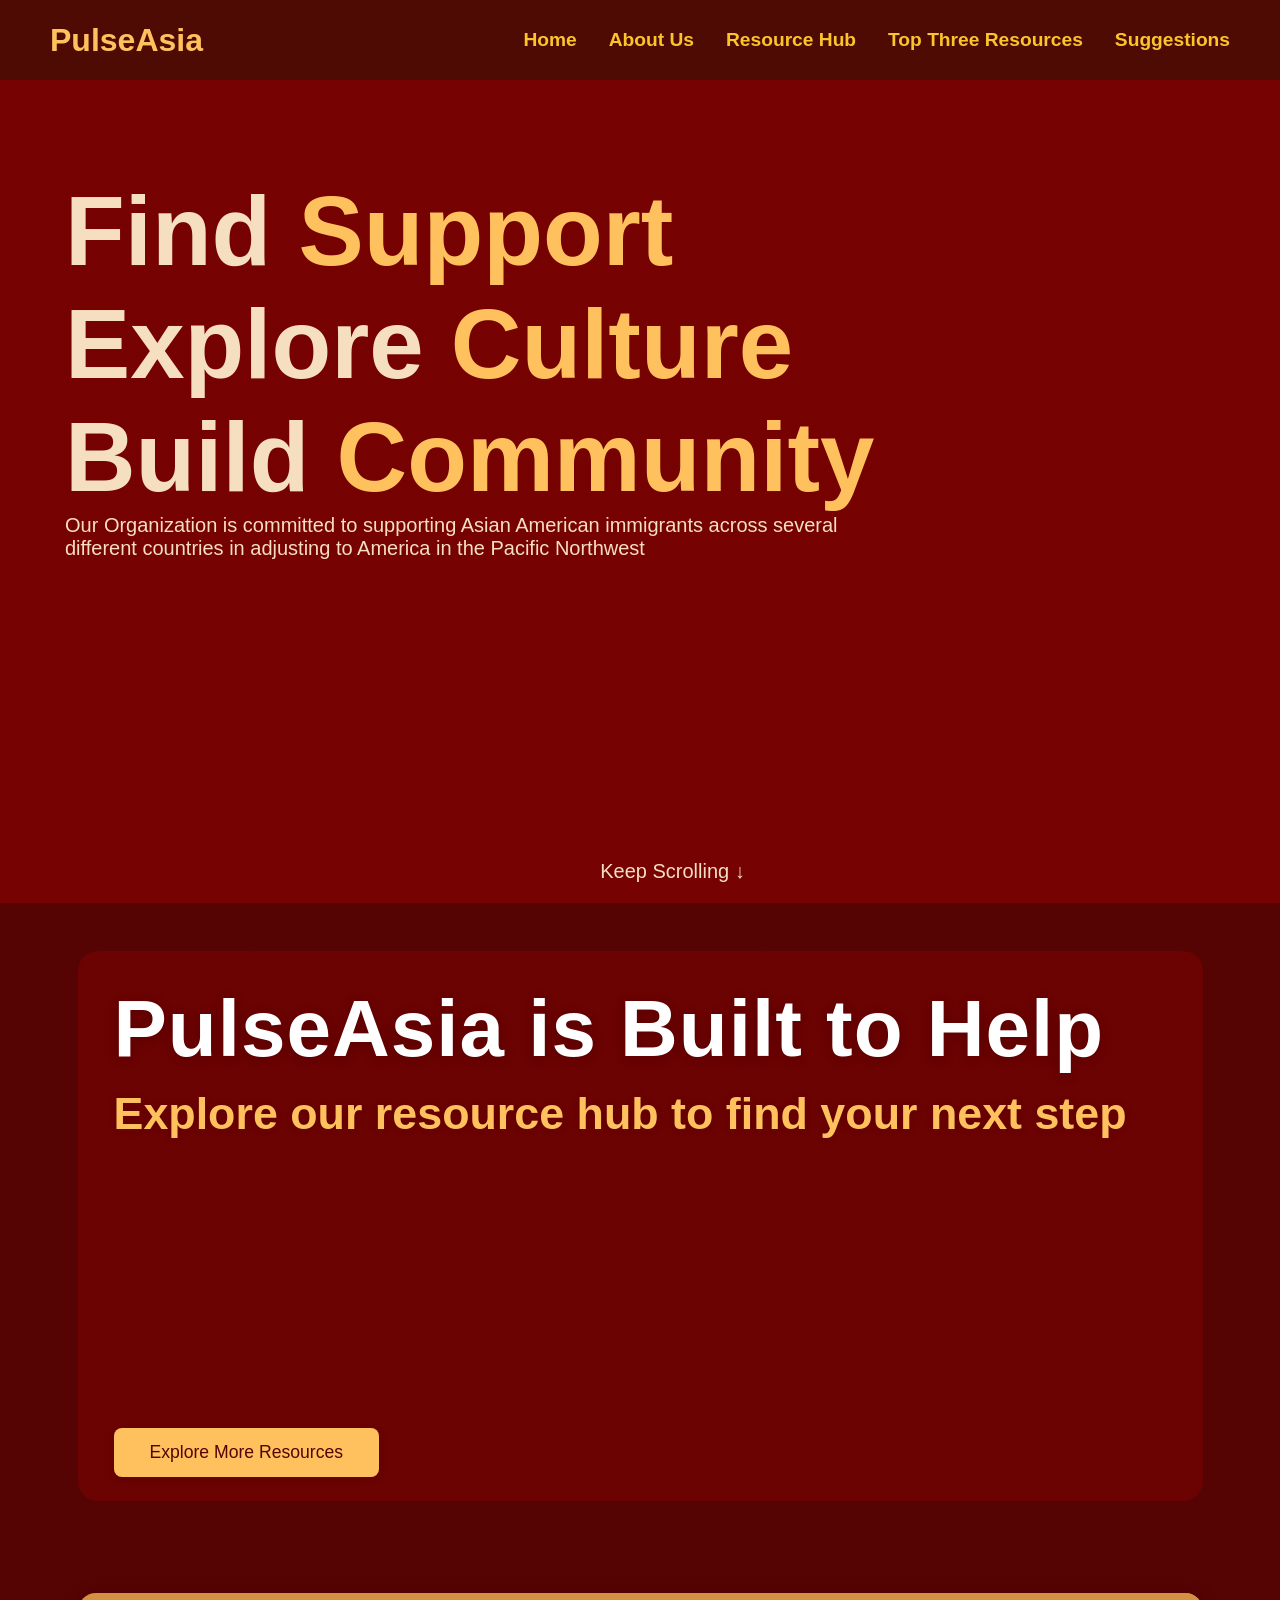
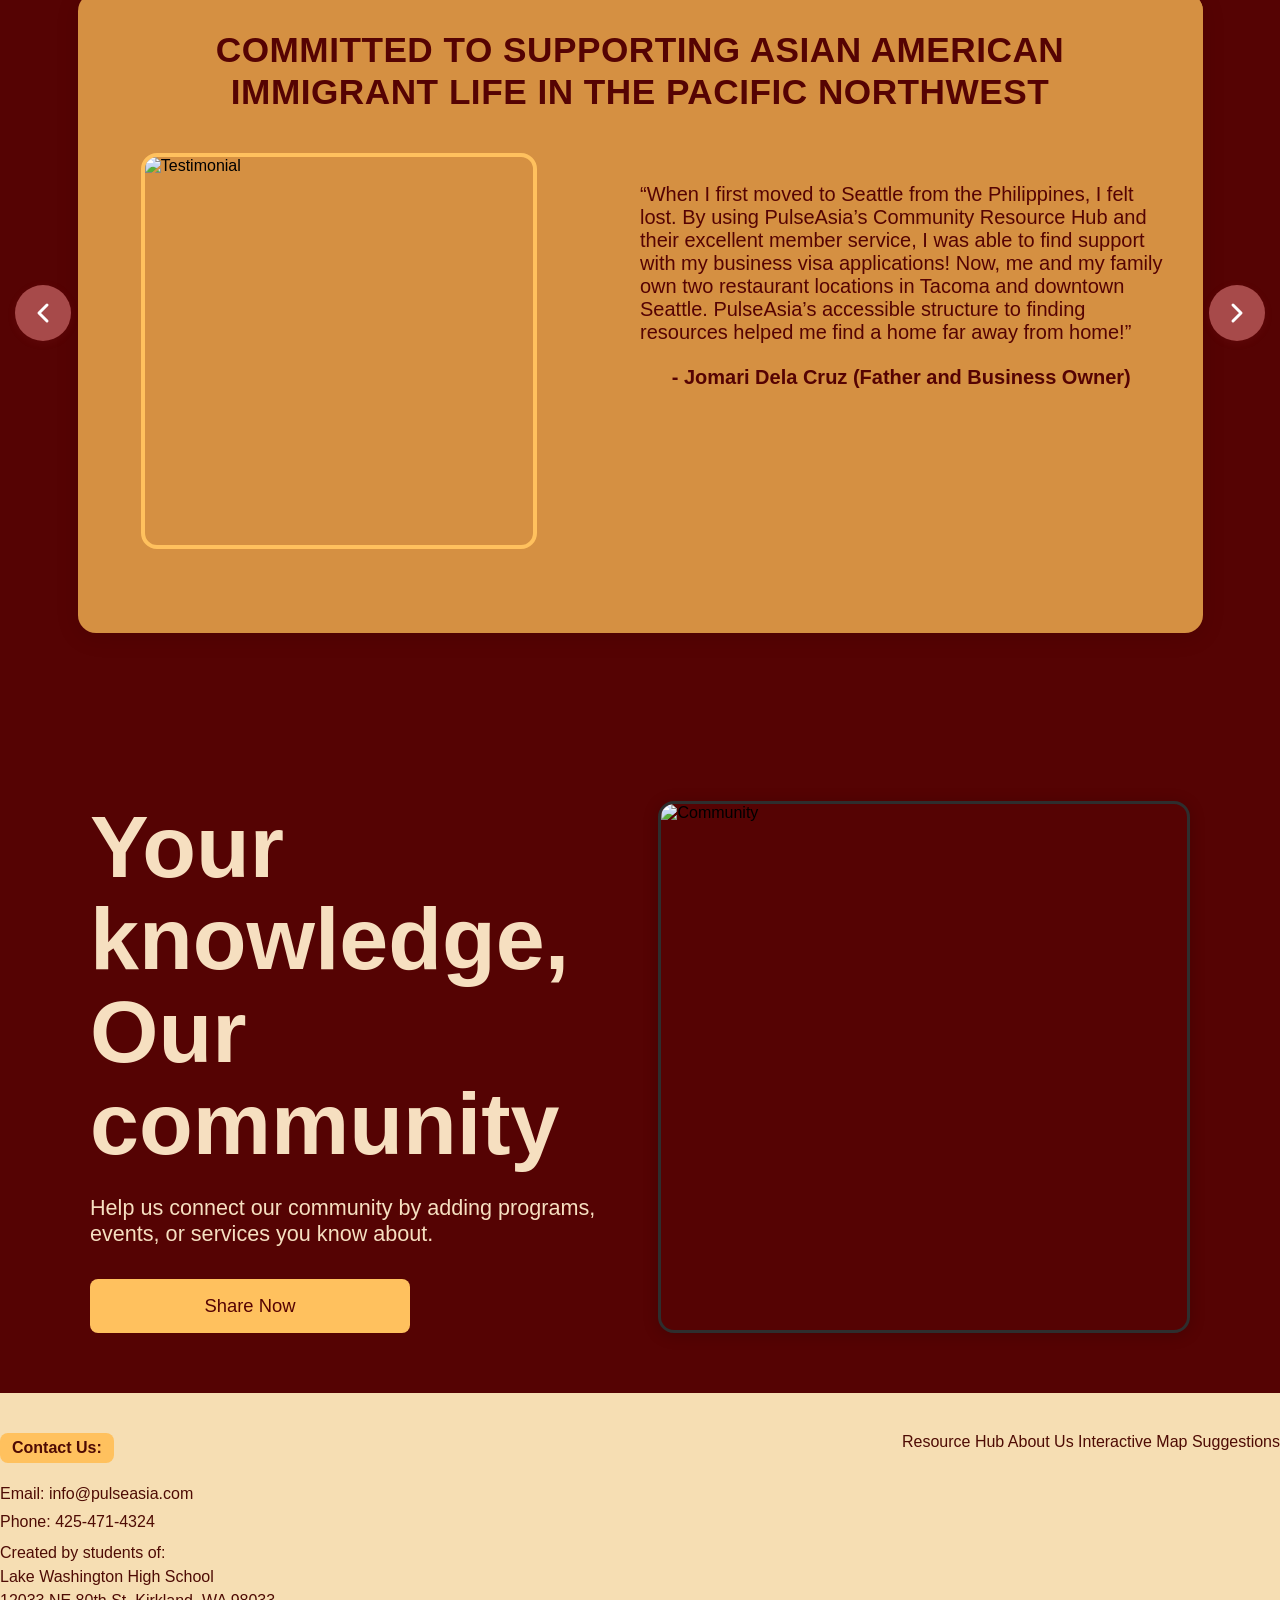
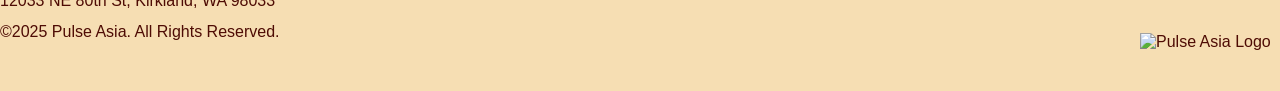
==== index.html @ 1852dbfe "CLeanup and commit" ====
<!DOCTYPE html>
<html lang="en">
<head>
    <meta charset="UTF-8">
    <meta name="viewport" content="width=device-width, initial-scale=1.0">
    <!--name of the website-->
    <title>Document</title>
    <!--import css file-->
    <link rel="stylesheet" href="akimsStuff/akimshomepage.css">
</head>
<body>
    <!--import javascript file-->
    <script src="website.js"></script>

    <nav class="navbar">
        <div class="navbar__container">
            <a href="/" id="navbar__logo">PulseAsia</a>
            <ul class="navbar__menu">
                <li class="navbar__item">
                    <a href="index.html" class="navbar__links">Home</a>
                </li>
                <li class="navbar__item">
                    <a href="aboutus/aboutus.html" class="navbar__links">About Us</a>
                </li>
                <li class="navbar__item">
                    <a href="resourcesPage/resources.html" class="navbar__links">Resource Hub</a>
                </li>

                <li class="navbar__item">
                    <a href="topthreeresources/topthreeresources.html" class="navbar__links">Top Three Resources</a>
                </li>
                <li class="navbar__item">
                    <a href="suggestions/suggestions.html" class="navbar__links">Suggestions</a>
                </li>
            </ul>
        </div>
        
    </nav>

    <nav class="main">
        <div class="main__heroContent">
            <div class="main__heroWords">
                <h1>Find <spar style="color: #FFC15E;">Support</spar>
                    <br>Explore <spar style="color: #FFC15E;">Culture</spar>
                    <br>Build <spar style="color: #FFC15E;">Community</spar></h1>
                <p>Our Organization is committed to supporting Asian American immigrants across several 
                    <br>different countries in adjusting to America in the Pacific Northwest</p>
                <!-- <button class="main__btn"><a href="/">Learn more</a></button> -->
                <p class="scrollArrow">Keep Scrolling ↓</p>
            </div>
        </div>
    </nav>

    <!-- Hero Banner Section -->
    <section class="hero-banner">
      <div class="hero-banner-bg">
        <div class="hero-banner-content">
          <h1 class="hero-banner-title">PulseAsia is Built to Help</h1>
          <p class="hero-banner-subtitle">Explore our resource hub to find your next step</p>
          <button class="hero-banner-btn">Explore More Resources</button>
        </div>
      </div>
    </section>

    <!-- Testimonial Section -->
    <section class="testimonial-section">
    <div class="testimonial-arrow-circle left">
        <svg width="32" height="32" viewBox="0 0 32 32">
            <polyline points="20,8 12,16 20,24" fill="none" stroke="#fff" stroke-width="3" stroke-linecap="round" stroke-linejoin="round"/>
        </svg>
    </div>
    <div class="testimonial-card">
        <h3 class="testimonial-heading">
        COMMITTED TO SUPPORTING ASIAN AMERICAN IMMIGRANT LIFE IN THE PACIFIC NORTHWEST
        </h3>
        <div class="testimonial-image">
        <img src="akimsStuff/manstudying.jpg" alt="Testimonial" />
        </div>
        <div class="testimonial-content">
        <p>
            “When I first moved to Seattle from the Philippines, I felt lost. By using PulseAsia’s Community Resource Hub and their excellent member service,
             I was able to find support with my business visa applications! Now, me and my family own two restaurant locations in Tacoma and downtown Seattle.
              PulseAsia’s accessible structure to finding resources helped me find a home far away from home!”
        </p>
        <p class="testimonial-author">
            - Jomari Dela Cruz (Father and Business Owner)
        </p>
        </div>
    </div>
    <div class="testimonial-arrow-circle right">
        <svg width="32" height="32" viewBox="0 0 32 32">
            <polyline points="12,8 20,16 12,24" fill="none" stroke="#fff" stroke-width="3" stroke-linecap="round" stroke-linejoin="round"/>
        </svg>
    </div>
    </section>

    <!-- Community Section -->
    <section class="community-section">
      <div class="community-container">
        <div class="community-text">
          <h2>Your<br>knowledge,<br>Our<br>community</h2>
          <p>
            Help us connect our community by adding programs,<br>
            events, or services you know about.
          </p>
          <button class="community-btn">Share Now</button>
        </div>
        <div class="community-image">
          <img src="akimsStuff/indiabeauty.jpg" alt="Community" />
        </div>
      </div>
    </section>

    <footer class="site-footer">
      <div class="footer-content">
        <!-- Left column -->
        <div class="footer-left">
          <span class="contact-badge">Contact Us:</span>
          <p>Email: info@pulseasia.com</p>
          <p>Phone: 425-471-4324</p>
          <p class="footer-created">
            Created by students of:<br />
            Lake Washington High School<br />
            12033 NE 80th St, Kirkland, WA 98033
          </p>
          <p class="footer-copyright">
            ©2025 Pulse Asia. All Rights Reserved.
          </p>
        </div>
        <!-- Right column -->
        <div class="footer-right">
          <nav class="footer-links">
            <a href="resourcesPage/resources.html">Resource Hub</a>
            <a href="aboutus/about.html">About Us</a>
            <a href="pages/map.html">Interactive Map</a>
            <a href="suggestions/">Suggestions</a>
          </nav>
          <img
            src="images/PULSEASIALOGO.png"
            alt="Pulse Asia Logo"
            class="footer-logo"
          />
        </div>
      </div>
    </footer>
</body>
</html>
---- akimsStuff/akimshomepage.css ----
* {
    box-sizing: border-box;
    margin: 0;
    padding: 0;
    font-family: 'Kumb Sans', sans-serif;
    
}

* p {
    font-size: 20px;
}

/*navbar*/
#navbar__logo{
    color:#FFC15E;
    text-decoration: none;
    font-weight: bolder;
    font-size: 2rem;
}

.navbar__container {
    background: #4E0B04;
    height: 89.37px;
    display: flex;
    justify-content: center;
    align-items: center;
    font-size: 1.2rem;
    position: sticky;
    top: 0;
    z-index: 999;
}

.navbar__container {
    display: flex;
    justify-content: space-between;
    height: 80px;
    z-index: 1;
    width: 100%;
    max-width: 2000px;
    margin: 0 auto;
    padding: 0 50px;
}

.navbar__menu {
    display: flex;
    align-items: center;
    list-style: none;
    text-align: center;
    gap: 2rem;
}

.navbar__menu a {
  color: #FBC52A;      
  text-decoration: none; 
  font-weight: bold;
}

.navbar__links:hover {
    color: #af8a23;
    transition: all 0.3s ease;
}

/*main page*/
/*hero page*/
.main__heroContent{
    padding-left: 65px;
    padding-top: 95px;
    min-height: 80vh; /* Make hero section much taller */
    background: 
        linear-gradient(rgba(150, 0, 0, 0.5), rgba(150, 0, 0, 0.5)), /* red tint */
        url('homeimage.jpg');
    background-repeat: no-repeat;   
    background-size: cover;         
    background-position: center;    
    color: #F6DFC0;
}

.main__heroContent h1 {
    font-size: 97.79px;
}

.main__heroWords{
    padding-top: -38.63px;
}

.scrollArrow {
    align-items: center;
    text-align: center;
    padding-top: 300px; 
    padding-bottom: 20px;
}

/*featured on section*/
.main__feature{
    background-color: #4E0B04;
    color: #F6DFC0;
    padding-left: 65px;
    padding: 20px 65px;
}


body {
  background: #550303;
}

.testimonial-section {
  display: flex;
  justify-content: center;
  align-items: center;
  padding: 60px 0;
  background: #550303;
}

.testimonial-card {
  display: flex;
  flex-direction: row;
  background: #D59042;
  border-radius: 18px;
  box-shadow: 0 4px 24px rgba(0,0,0,0.10);
  width: 1125px;
  min-height: 640px;
  max-width: 90vw;
  padding: 0;
  overflow: hidden;
  position: relative;
  flex-wrap: wrap;
}

.testimonial-heading {
  position: absolute;
  top: 36px;
  left: 50%;
  transform: translateX(-50%);
  width: 90%;
  text-align: center;
  color: #550303;
  font-size: 2.2rem; /* Slightly bigger */
  font-weight: bold;
  text-transform: uppercase;
  letter-spacing: 0.5px;
  z-index: 2;
  margin: 0;
  padding: 0 20px;
  line-height: 1.2;
  pointer-events: none; /* So it doesn't block interaction */
}

.testimonial-image {
  flex: 1 1 0;
  display: flex;
  align-items: flex-end; /* Move image to the bottom */
  justify-content: center;
  background: none;
  height: 100%;
}

.testimonial-image img {
  width: 396px;
  height: 396px;
  max-width: 100%;
  max-height: 100%;
  object-fit: cover;
  border-radius: 16px;
  border: 4px solid #FFC15E;
  background: none;
  margin-top: 160px; /* Increased to move image further down */
}

.testimonial-content {
  flex: 1 1 0;
  display: flex;
  flex-direction: column;
  justify-content: flex-start; /* Keep content at the top */
  align-items: center;         /* Center horizontally */
  padding: 190px 40px 40px 40px;
  background: #D59042;         /* Match new background */
  height: 100%;
}

.testimonial-content h3 {
  display: none;
}

.testimonial-content p,
.testimonial-author {
  color: #550303;
  font-size: 1.25rem;
  margin-bottom: 12px;
  text-align: left; /* left-align text */
}

.testimonial-author {
  font-weight: bold;
  margin-top: 10px;
}

/* Community Section */
.community-section {
  background: #550303;
  padding: 60px 0 60px 0;
  display: flex;
  justify-content: center;
}

.community-container {
  display: flex;
  align-items: stretch; /* Make both sides equal height */
  justify-content: center;
  gap: 48px;
  max-width: 1100px;
  width: 90vw;
  min-height: 450px; /* Set a minimum height for the section */
}

.community-text {
  flex: 1;
  color: #F6DFC0;
  display: flex;
  flex-direction: column;
  justify-content: center;
}

.community-text h2 {
  font-size: 5.5rem; /* Much bigger */
  font-weight: bold;
  line-height: 1.05;
  margin-bottom: 24px;
}

.community-text p {
  font-size: 1.35rem;
  margin-bottom: 32px;
  color: #F6DFC0;
}

.community-btn {
  background: #FFC15E;
  color: #550303;
  border: none;
  border-radius: 8px;
  padding: 16px 64px; /* Wider button */
  font-size: 1.15rem;
  font-weight: 500;
  cursor: pointer;
  transition: background 0.2s;
  width: 80%; 
  max-width: 320px;
}

.community-btn:hover {
  background: #E19C4D;
}

.community-image {
  flex: 1;
  display: flex;
  justify-content: center;
  align-items: center;
  height: 100%;
}

.community-image img {
  width: 100%;
  height: 100%;
  aspect-ratio: 1 / 1; /* Make it square */
  object-fit: cover;
  border-radius: 16px;
  border: 3px solid #2e2e2e;
  box-shadow: 0 2px 16px rgba(0,0,0,0.18);
  max-width: 100%;
  max-height: 100%;
}

/* ========================= */
/* FOOTER */
/* ========================= */
.site-footer {
  background-color: #F6DEB3;
  padding: 40px 0;
  display: flex;
  justify-content: center;
}

.footer-content {
  width: 1440px;
  display: flex;
  justify-content: space-between;
  color: #4E0B04;
  font-family: 'Inter', sans-serif;
}

/* Left side */
.footer-left p {
  margin: 10px 0;
  font-size: 16px;
}

.contact-badge {
  display: inline-block;
  background-color: #FFC15E;
  color: #4E0B04;
  padding: 6px 12px;
  border-radius: 8px;
  font-weight: 600;
  margin-bottom: 12px;
}

.footer-created {
  margin-top: 20px;
  line-height: 1.5;
}

.footer-copyright {
  margin-top: 20px;
  font-size: 14px;
}

.footer-right {
  display: flex;
  flex-direction: column;
  align-items: flex-end;
  height: 100%;
}

.footer-links {
  margin-bottom: 20px;
}

.footer-links a {
  text-decoration: none;
  /* removes underline */
  color:#4E0B04;
  /* Red color for navigator links*/
}

.footer-logo {
  margin-top: auto; /* 👈 pushes logo to bottom */
  width: 140px;
  height: auto;
}

.footer-links a:hover {
  opacity: 0.8;
}

/* Logo image */
.footer-logo {
  width: 140px;
  height: auto;
}

.hero-banner {
  width: 100%;
  display: flex;
  justify-content: center;
  margin: 48px 0 32px 0;
}

.hero-banner-bg {
  position: relative;
  width: 1125px;           /* Match testimonial-card width */
  min-height: 550px;       /* Match testimonial-card height */
  max-width: 90vw;
  height: 550px;           /* Fixed height for consistency */
  border-radius: 20px;
  overflow: hidden;
  background: 
    linear-gradient(rgba(150, 0, 0, 0.35), rgba(150, 0, 0, 0.35)),
    url('middle-age-friends-having-fun.jpg') center center/cover no-repeat;
  display: flex;
  align-items: flex-start;
}

.hero-banner-content {
  position: absolute;
  top: 0;
  left: 0;
  width: 100%;
  height: 100%;
  padding: 36px 36px 24px 36px;
  display: flex;
  flex-direction: column;
  justify-content: flex-start;
}

.hero-banner-title {
  color: #fff;
  font-size: 5.0rem;           /* Much larger for full width */
  font-weight: 800;
  margin-bottom: 18px;
  text-shadow: 0 2px 12px rgba(0,0,0,0.18);
  letter-spacing: 1px;
  line-height: 1.05;
}

.hero-banner-subtitle {
  color: #FFC15E;
  font-size: 2.8rem;           /* 1.5x smaller than title */
  font-weight: 700;
  margin-bottom: 48px;
  text-shadow: 0 1px 8px rgba(0,0,0,0.10);
  line-height: 1.1;
}

.hero-banner-btn {
  background: #FFC15E;
  color: #550303;
  border: none;
  border-radius: 8px;
  padding: 14px 36px;
  font-size: 1.1rem;
  font-weight: 500;
  cursor: pointer;
  box-shadow: 0 2px 8px rgba(0,0,0,0.10);
  margin-top: auto;
  align-self: flex-start;
  transition: background 0.2s;
}

.hero-banner-btn:hover {
  background: #E19C4D;
}

.testimonial-section {
  position: relative;
  display: flex;
  justify-content: center;
  align-items: center;
  margin-bottom: 48px;
}

.testimonial-arrow-circle {
  position: absolute;
  top: 50%;
  transform: translateY(-50%);
  width: 56px;
  height: 56px;
  background: #a74a4a; /* Light red, different from main bg */
  border-radius: 50%;
  display: flex;
  align-items: center;
  justify-content: center;
  z-index: 10;
  box-shadow: 0 2px 8px rgba(178,58,72,0.10);
}

.testimonial-arrow-circle.left {
  left: calc(50% - 625px); /* 1125px/2 + 56px/2 + some gap */
}

.testimonial-arrow-circle.right {
  right: calc(50% - 625px);
}

.testimonial-arrow-circle svg {
  display: block;
}
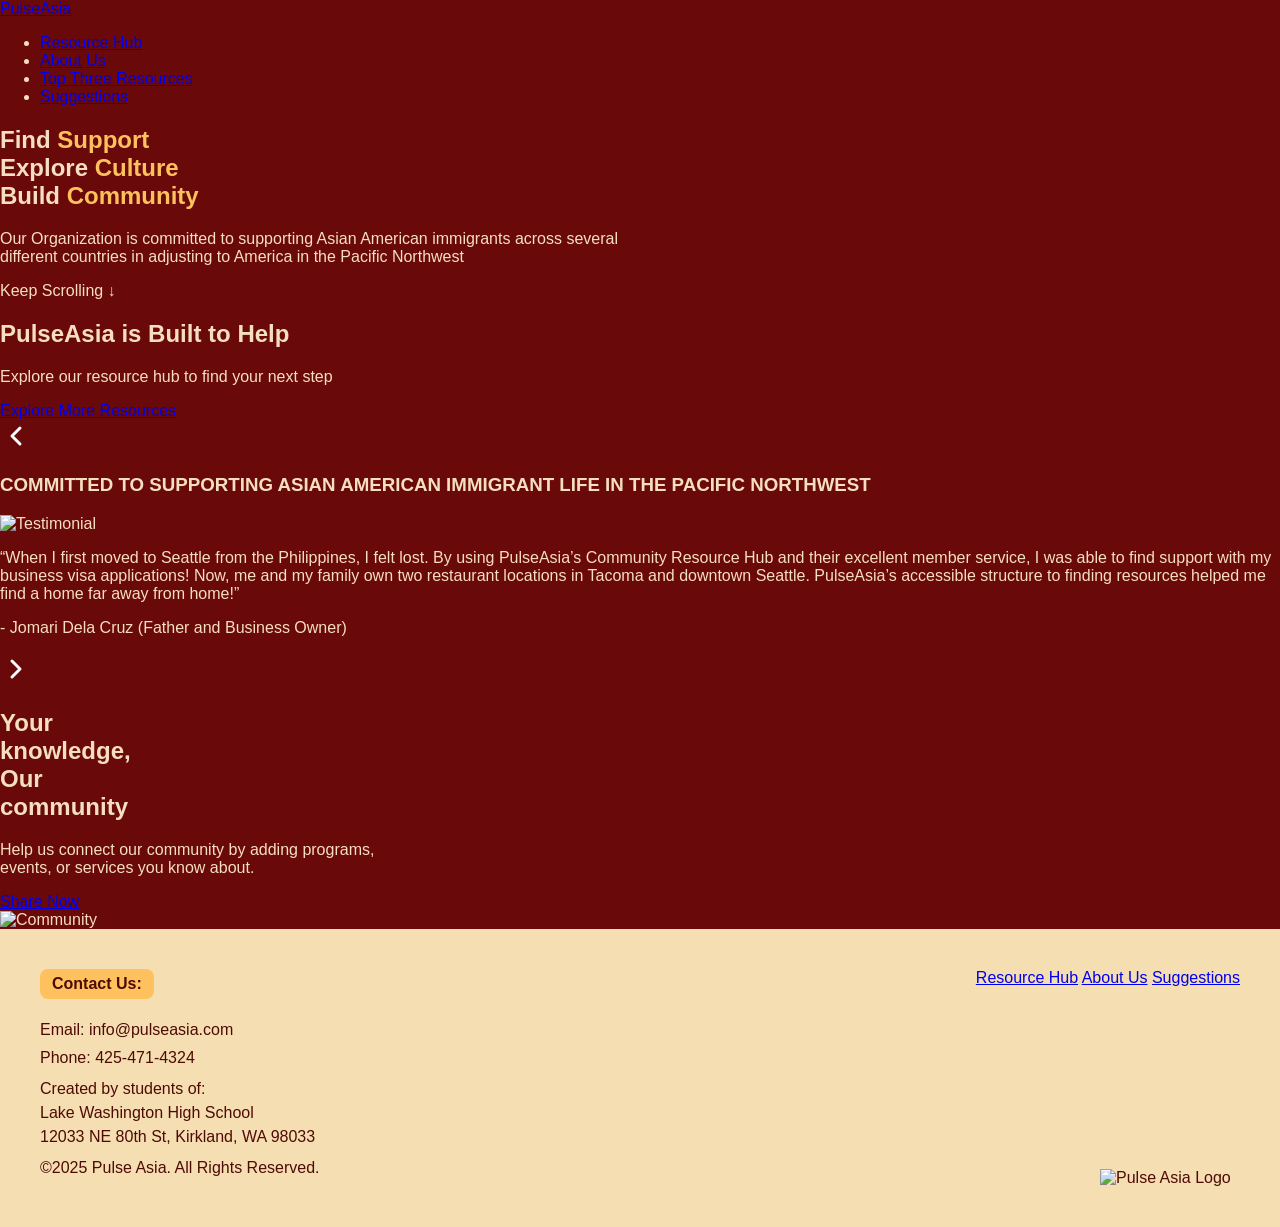
==== commit 0fa29256: "fix" ====
--- a/index.html
+++ b/index.html
@@ -6,31 +6,27 @@
     <!--name of the website-->
     <title>Document</title>
     <!--import css file-->
-    <link rel="stylesheet" href="akimsStuff/akimshomepage.css">
+    <link rel="stylesheet" href="style.css">
 </head>
 <body>
     <!--import javascript file-->
-    <script src="website.js"></script>
+    <script src="/akimsStuff/akimshomepage.js"></script>
 
     <nav class="navbar">
         <div class="navbar__container">
-            <a href="/" id="navbar__logo">PulseAsia</a>
+            <a href="#" id="navbar__logo">PulseAsia</a>
             <ul class="navbar__menu">
                 <li class="navbar__item">
-                    <a href="index.html" class="navbar__links">Home</a>
+                    <a href="/resourcesPage/resources.html" class="navbar__links">Resource Hub</a>
                 </li>
                 <li class="navbar__item">
-                    <a href="aboutus/aboutus.html" class="navbar__links">About Us</a>
+                    <a href="/aboutus/aboutus.html" class="navbar__links">About Us</a>
                 </li>
                 <li class="navbar__item">
-                    <a href="resourcesPage/resources.html" class="navbar__links">Resource Hub</a>
-                </li>
-
-                <li class="navbar__item">
-                    <a href="topthreeresources/topthreeresources.html" class="navbar__links">Top Three Resources</a>
+                    <a href="/topthreeresources/topthreeresources.html" class="navbar__links">Top Three Resources</a>
                 </li>
                 <li class="navbar__item">
-                    <a href="suggestions/suggestions.html" class="navbar__links">Suggestions</a>
+                    <a href="/suggestions/suggestions.html" class="navbar__links">Suggestions</a>
                 </li>
             </ul>
         </div>
@@ -57,7 +53,7 @@
         <div class="hero-banner-content">
           <h1 class="hero-banner-title">PulseAsia is Built to Help</h1>
           <p class="hero-banner-subtitle">Explore our resource hub to find your next step</p>
-          <button class="hero-banner-btn">Explore More Resources</button>
+          <a href="/resourcesPage/resources.html" class="hero-banner-btn">Explore More Resources</a>
         </div>
       </div>
     </section>
@@ -103,7 +99,7 @@
             Help us connect our community by adding programs,<br>
             events, or services you know about.
           </p>
-          <button class="community-btn">Share Now</button>
+          <a href="/suggestions/suggestions.html" class="community-btn">Share Now</a>
         </div>
         <div class="community-image">
           <img src="akimsStuff/indiabeauty.jpg" alt="Community" />
@@ -130,13 +126,12 @@
         <!-- Right column -->
         <div class="footer-right">
           <nav class="footer-links">
-            <a href="resourcesPage/resources.html">Resource Hub</a>
-            <a href="aboutus/about.html">About Us</a>
-            <a href="pages/map.html">Interactive Map</a>
-            <a href="suggestions/">Suggestions</a>
+          <a href="/resourcesPage/resources.html">Resource Hub</a>
+          <a href="/aboutus/aboutus.html">About Us</a>
+          <a href="/suggestions/suggestions.html">Suggestions</a>
           </nav>
           <img
-            src="images/PULSEASIALOGO.png"
+            src="akimsStuff/PULSEASIALOGO.png"
             alt="Pulse Asia Logo"
             class="footer-logo"
           />
--- a/style.css
+++ b/style.css
@@ -0,0 +1,243 @@
+body {
+  margin: 0;
+  font-family: 'Inter', sans-serif;
+  background-color: #6A0909;
+  color: #F6DFC0;
+}
+
+/* Header wrapper */
+.site-header {
+
+  background-color: #4E0B04;
+  height: 89.37px;
+  display: flex;
+  justify-content: center; /* Centers content so width = 1440px */
+  padding-left: 40px;
+    padding-right: 40px;
+}
+
+/* Inner content with fixed width */
+.header-content {
+   width: 100%;
+  height: 100%;
+  display: flex;
+  justify-content: space-between;
+  align-items: center;
+}
+
+/* Website name */
+.logo {
+  color: #FFC15E;
+  font-size: 28px;
+  font-weight: 600;
+}
+
+/* Navigation links */
+.nav-links a {
+  color: #FFC15E;
+  text-decoration: none;
+  margin-left: 30px;
+  font-size: 18px;
+  font-weight: 400;
+}
+
+.nav-links a:hover {
+  opacity: 0.8;
+}
+
+/* Footer */
+.site-footer {
+  background-color: #F6DEB3;
+  padding: 40px 40px;
+  display: flex;
+  justify-content: center;
+  
+}
+
+.footer-content {
+  width: 1440px;
+  display: flex;
+  justify-content: space-between;
+  color: #4E0B04;
+  font-family: 'Inter', sans-serif;
+}
+
+/* Left side */
+.footer-left p {
+  margin: 10px 0;
+  font-size: 16px;
+}
+
+.contact-badge {
+  display: inline-block;
+  background-color: #FFC15E;
+  color: #4E0B04;
+  padding: 6px 12px;
+  border-radius: 8px;
+  font-weight: 600;
+  margin-bottom: 12px;
+}
+
+.footer-created {
+  margin-top: 20px;
+  line-height: 1.5;
+}
+
+.footer-copyright {
+  margin-top: 20px;
+  font-size: 14px;
+}
+
+.footer-right {
+  display: flex;
+  flex-direction: column;
+  align-items: flex-end;
+  height: 100%;
+}
+
+.footer-links {
+  margin-bottom: 20px;
+}
+
+.footer-logo {
+  margin-top: auto; /* 👈 pushes logo to bottom */
+  width: 140px;
+  height: auto;
+}
+
+.footer-links a:hover {
+  opacity: 0.8;
+}
+
+/* Logo image */
+.footer-logo {
+  width: 140px;
+  height: auto;
+}
+
+.image-container {
+    width: 400px;
+}
+
+.page-marginleft {
+    margin-left: 10vw;
+}
+
+.section-title p {
+    text-align: center;
+    font-size: 25px;
+}
+
+
+
+
+.content-block {
+  display: flex; 
+  flex-direction: column; 
+  align-items:flex-start;
+}
+
+.content-card {
+  width: 350px;
+  background-color: #FFC15E;
+  border-radius: 16px;
+  padding: 20px;
+  border: 1px solid #000;
+
+}
+
+.aboutus-banner {
+  height: 80vh; 
+  width: 100%;
+  position: relative; 
+  overflow: hidden; 
+
+
+  background-image: url('images/aboutus-banner.jpg');
+  background-size: cover;      /* Ensures the image covers the entire area (might crop edges) */
+  background-position: center; /* Centers the image */
+  background-repeat: no-repeat;
+  
+  display: flex;             /* Use Flexbox for easy centering of children */
+  flex-direction: column;    /* Stack children vertically */
+  justify-content: center;   /* Vertically centers content */
+  align-items: center;       /* Horizontally centers content */
+  text-align: center;
+}
+
+.aboutus-banner h1 {
+  position: absolute; 
+  top: 20px;          
+  right: 20px;  
+  font-size: 40px;      
+}
+
+.fontcolor-alternate {
+    color: #ceae84;
+}
+
+.aboutus-header{
+    background: 
+    linear-gradient(rgb(78, 11, 4, 0.35), rgb(78, 11, 4, 0.35))
+    ,url('images/aboutus-title.jpg');
+    background-repeat: no-repeat;   
+    background-size: cover;
+    background-position: center;
+    color: #F6DFC0;
+    width: 90%;
+    border: 1px solid #000;
+    border-radius: 16px;
+    margin: 0 auto; 
+}
+
+.aboutus-header h1
+{
+    padding-left: 30px;
+    font-size: 40px;
+}
+
+.aboutus-header p
+{
+    width: 45%;
+    padding-left: 30px;
+    font-size: 18px;
+}
+
+.grid-container-twocolumns {
+  display: grid;
+  grid-template-columns: 1fr 1fr; /* Creates two equal-width columns */
+  grid-gap: 20px; /* Adds space between items */
+  margin: 0 auto; 
+  width: 100%;
+  align-items: center;
+}
+
+
+.grid-column {
+  align-self: center;
+  margin: 0 auto;
+}
+
+.value-text {
+  font-size: 18px;
+  line-height: 1.6;
+  margin-bottom: 16px;
+  max-width: 500px;
+}
+
+.vertical-line {
+  /* Sets the line's thickness */
+  width: 2px;
+  /* Sets the line's length */
+  height: 800px;
+  /* Sets the line's color */
+  background-color: #ffffff;
+  /* Adds horizontal space around the line */
+  margin: 0 15px;
+}
+
+.content-title {
+    text-align: center;
+    font-size: 25px;
+    padding-left: 10vw;
+}
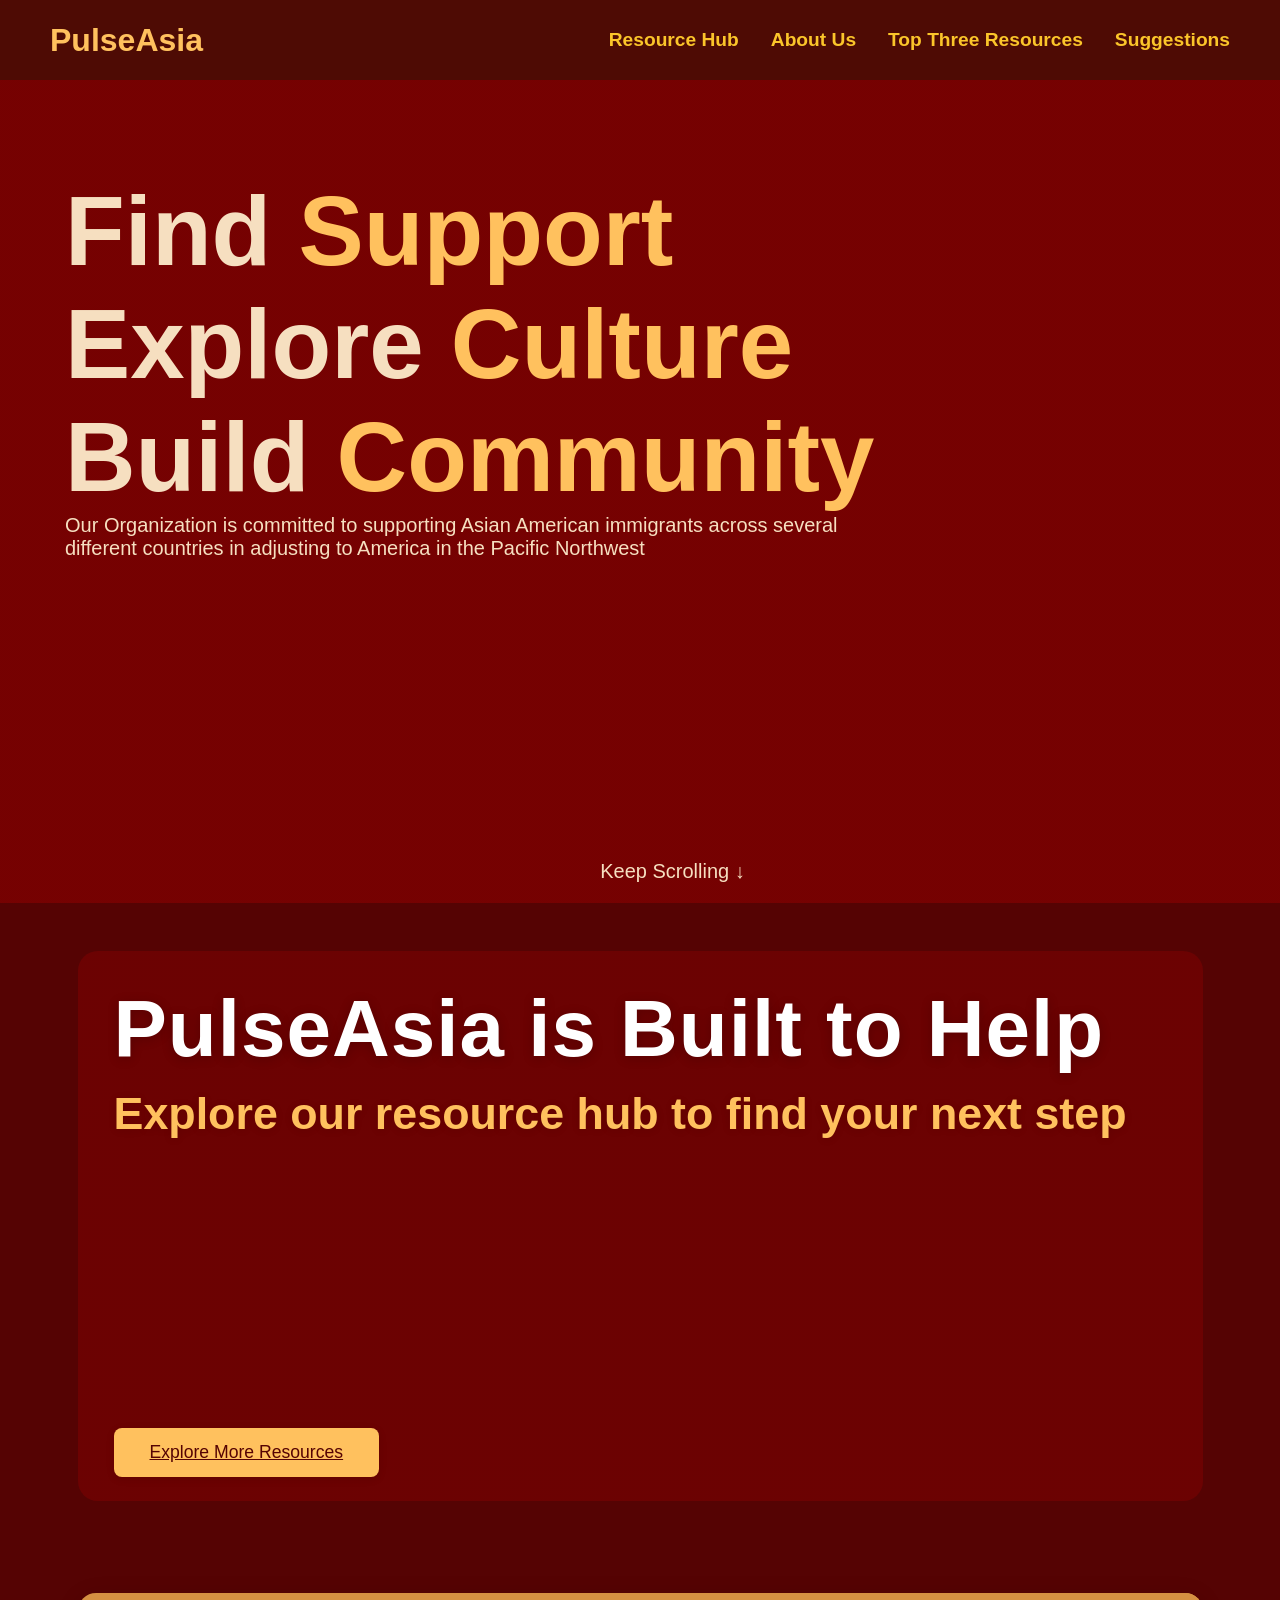
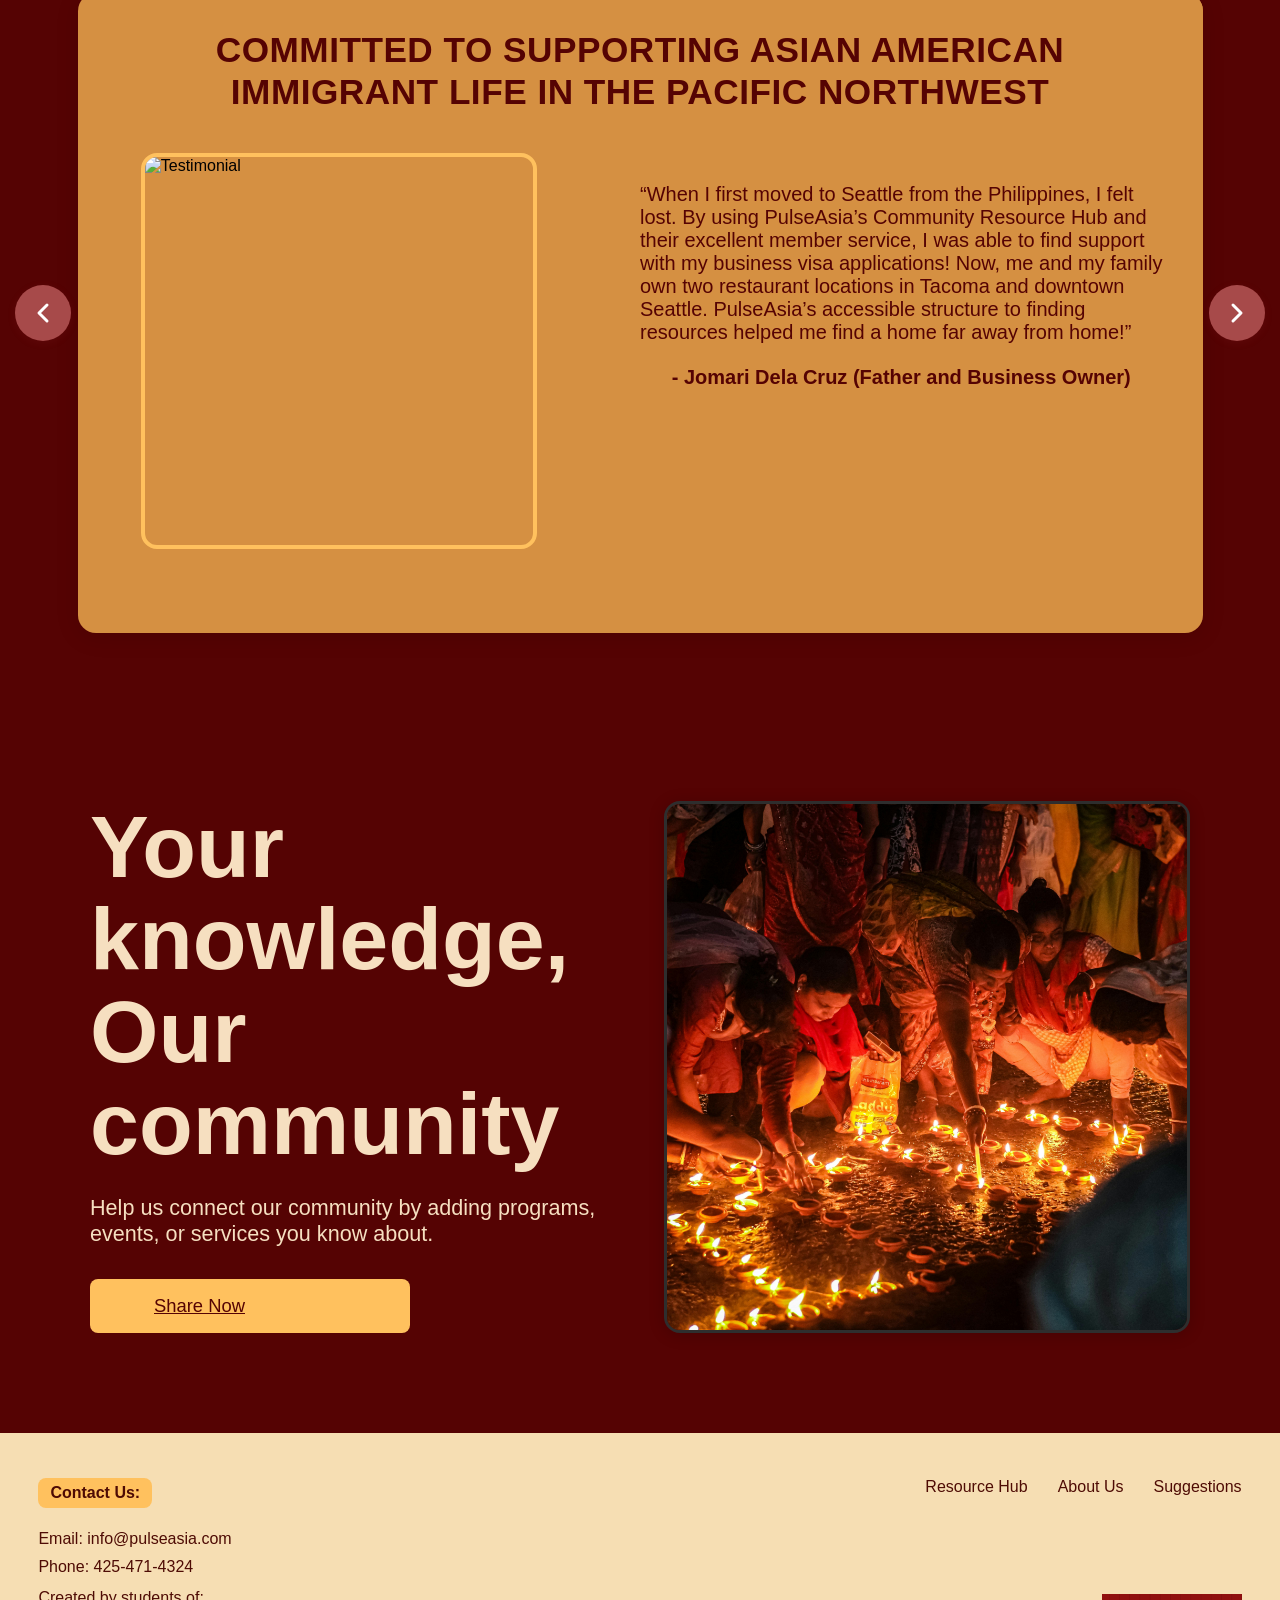
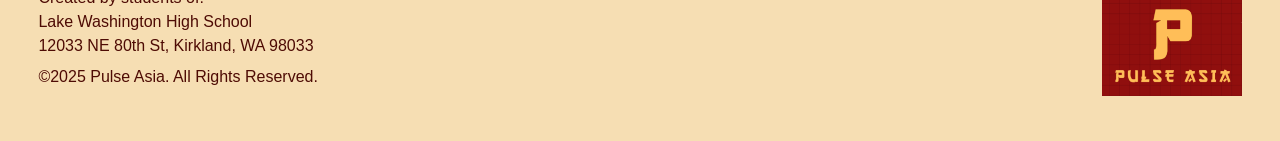
==== commit fb92508a: "Put all images into one file and changed links so that the changes work (EMILÁ)" ====
--- a/index.html
+++ b/index.html
@@ -10,7 +10,7 @@
 </head>
 <body>
     <!--import javascript file-->
-    <script src="/akimsStuff/akimshomepage.js"></script>
+    <script src="main.js"></script>
 
     <nav class="navbar">
         <div class="navbar__container">
@@ -70,7 +70,7 @@
         COMMITTED TO SUPPORTING ASIAN AMERICAN IMMIGRANT LIFE IN THE PACIFIC NORTHWEST
         </h3>
         <div class="testimonial-image">
-        <img src="akimsStuff/manstudying.jpg" alt="Testimonial" />
+        <img src="/images/manstudying.jpg" alt="Testimonial" />
         </div>
         <div class="testimonial-content">
         <p>
@@ -102,7 +102,7 @@
           <a href="/suggestions/suggestions.html" class="community-btn">Share Now</a>
         </div>
         <div class="community-image">
-          <img src="akimsStuff/indiabeauty.jpg" alt="Community" />
+          <img src="/images/indiabeauty.jpg" alt="Community" />
         </div>
       </div>
     </section>
@@ -131,7 +131,7 @@
           <a href="/suggestions/suggestions.html">Suggestions</a>
           </nav>
           <img
-            src="akimsStuff/PULSEASIALOGO.png"
+            src="/images/PULSEASIALOGO.png"
             alt="Pulse Asia Logo"
             class="footer-logo"
           />
--- a/style.css
+++ b/style.css
@@ -1,61 +1,287 @@
+* {
+    box-sizing: border-box;
+    margin: 0;
+    padding: 0;
+    font-family: 'Kumb Sans', sans-serif;
+    
+}
+
+* p {
+    font-size: 20px;
+}
+
+/*navbar*/
+#navbar__logo{
+    color:#FFC15E;
+    text-decoration: none;
+    font-weight: bolder;
+    font-size: 2rem;
+}
+
+.navbar__container {
+    background: #4E0B04;
+    height: 89.37px;
+    display: flex;
+    justify-content: center;
+    align-items: center;
+    font-size: 1.2rem;
+    position: sticky;
+    top: 0;
+    z-index: 999;
+}
+
+.navbar__container {
+    display: flex;
+    justify-content: space-between;
+    height: 80px;
+    z-index: 1;
+    width: 100%;
+    max-width: 2000px;
+    margin: 0 auto;
+    padding: 0 50px;
+}
+
+.navbar__menu {
+    display: flex;
+    align-items: center;
+    list-style: none;
+    text-align: center;
+    gap: 2rem;
+}
+
+.navbar__menu a {
+  color: #FBC52A;      
+  text-decoration: none; 
+  font-weight: bold;
+}
+
+.navbar__links:hover {
+    color: #af8a23;
+    transition: all 0.3s ease;
+}
+
+/*main page*/
+/*hero page*/
+.main__heroContent{
+    padding-left: 65px;
+    padding-top: 95px;
+    min-height: 80vh; /* Make hero section much taller */
+    background: 
+        linear-gradient(rgba(150, 0, 0, 0.5), rgba(150, 0, 0, 0.5)), /* red tint */
+        url('/images/homeimage.jpg');
+    background-repeat: no-repeat;   
+    background-size: cover;         
+    background-position: center;    
+    color: #F6DFC0;
+}
+
+.main__heroContent h1 {
+    font-size: 97.79px;
+}
+
+.main__heroWords{
+    padding-top: -38.63px;
+}
+
+.scrollArrow {
+    align-items: center;
+    text-align: center;
+    padding-top: 300px; 
+    padding-bottom: 20px;
+}
+
+/*featured on section*/
+.main__feature{
+    background-color: #4E0B04;
+    color: #F6DFC0;
+    padding-left: 65px;
+    padding: 20px 65px;
+}
+
+
 body {
+  background: #550303;
+}
+
+.testimonial-section {
+  display: flex;
+  justify-content: center;
+  align-items: center;
+  padding: 60px 0;
+  background: #550303;
+}
+
+.testimonial-card {
+  display: flex;
+  flex-direction: row;
+  background: #D59042;
+  border-radius: 18px;
+  box-shadow: 0 4px 24px rgba(0,0,0,0.10);
+  width: 1125px;
+  min-height: 640px;
+  max-width: 90vw;
+  padding: 0;
+  overflow: hidden;
+  position: relative;
+  flex-wrap: wrap;
+}
+
+.testimonial-heading {
+  position: absolute;
+  top: 36px;
+  left: 50%;
+  transform: translateX(-50%);
+  width: 90%;
+  text-align: center;
+  color: #550303;
+  font-size: 2.2rem; /* Slightly bigger */
+  font-weight: bold;
+  text-transform: uppercase;
+  letter-spacing: 0.5px;
+  z-index: 2;
   margin: 0;
-  font-family: 'Inter', sans-serif;
-  background-color: #6A0909;
+  padding: 0 20px;
+  line-height: 1.2;
+  pointer-events: none; /* So it doesn't block interaction */
+}
+
+.testimonial-image {
+  flex: 1 1 0;
+  display: flex;
+  align-items: flex-end; /* Move image to the bottom */
+  justify-content: center;
+  background: none;
+  height: 100%;
+}
+
+.testimonial-image img {
+  width: 396px;
+  height: 396px;
+  max-width: 100%;
+  max-height: 100%;
+  object-fit: cover;
+  border-radius: 16px;
+  border: 4px solid #FFC15E;
+  background: none;
+  margin-top: 160px; /* Increased to move image further down */
+}
+
+.testimonial-content {
+  flex: 1 1 0;
+  display: flex;
+  flex-direction: column;
+  justify-content: flex-start; /* Keep content at the top */
+  align-items: center;         /* Center horizontally */
+  padding: 190px 40px 40px 40px;
+  background: #D59042;         /* Match new background */
+  height: 100%;
+}
+
+.testimonial-content h3 {
+  display: none;
+}
+
+.testimonial-content p,
+.testimonial-author {
+  color: #550303;
+  font-size: 1.25rem;
+  margin-bottom: 12px;
+  text-align: left; /* left-align text */
+}
+
+.testimonial-author {
+  font-weight: bold;
+  margin-top: 10px;
+}
+
+/* Community Section */
+.community-section {
+  background: #550303;
+  padding: 60px 0 100px 0;
+  display: flex;
+  justify-content: center;
+}
+
+.community-container {
+  display: flex;
+  align-items: stretch; /* Make both sides equal height */
+  justify-content: center;
+  gap: 48px;
+  max-width: 1100px;
+  width: 90vw;
+  min-height: 450px; /* Set a minimum height for the section */
+}
+
+.community-text {
+  flex: 1;
   color: #F6DFC0;
-}
-
-/* Header wrapper */
-.site-header {
-
-  background-color: #4E0B04;
-  height: 89.37px;
-  display: flex;
-  justify-content: center; /* Centers content so width = 1440px */
-  padding-left: 40px;
-    padding-right: 40px;
-}
-
-/* Inner content with fixed width */
-.header-content {
-   width: 100%;
-  height: 100%;
-  display: flex;
-  justify-content: space-between;
+  display: flex;
+  flex-direction: column;
+  justify-content: center;
+}
+
+.community-text h2 {
+  font-size: 5.5rem; /* Much bigger */
+  font-weight: bold;
+  line-height: 1.05;
+  margin-bottom: 24px;
+}
+
+.community-text p {
+  font-size: 1.35rem;
+  margin-bottom: 32px;
+  color: #F6DFC0;
+}
+
+.community-btn {
+  background: #FFC15E;
+  color: #550303;
+  border: none;
+  border-radius: 8px;
+  padding: 16px 64px; /* Wider button */
+  font-size: 1.15rem;
+  font-weight: 500;
+  cursor: pointer;
+  transition: background 0.2s;
+  width: 80%; 
+  max-width: 320px;
+  display: inline-block;
+}
+
+.community-btn:hover {
+  background: #E19C4D;
+}
+
+.community-image {
+  flex: 1;
+  display: flex;
+  justify-content: center;
   align-items: center;
-}
-
-/* Website name */
-.logo {
-  color: #FFC15E;
-  font-size: 28px;
-  font-weight: 600;
-}
-
-/* Navigation links */
-.nav-links a {
-  color: #FFC15E;
-  text-decoration: none;
-  margin-left: 30px;
-  font-size: 18px;
-  font-weight: 400;
-}
-
-.nav-links a:hover {
-  opacity: 0.8;
+  height: 100%;
+}
+
+.community-image img {
+  width: 100%;
+  height: 100%;
+  aspect-ratio: 1 / 1; /* Make it square */
+  object-fit: cover;
+  border-radius: 16px;
+  border: 3px solid #2e2e2e;
+  box-shadow: 0 2px 16px rgba(0,0,0,0.18);
+  max-width: 100%;
+  max-height: 100%;
 }
 
 /* Footer */
 .site-footer {
   background-color: #F6DEB3;
-  padding: 40px 40px;
-  display: flex;
-  justify-content: center;
-  
+  padding: 5vh 3vw;
+  display: flex;
+  justify-content: center;
 }
 
 .footer-content {
-  width: 1440px;
+  width: 100%;
   display: flex;
   justify-content: space-between;
   color: #4E0B04;
@@ -66,6 +292,7 @@
 .footer-left p {
   margin: 10px 0;
   font-size: 16px;
+  padding-left: 0;
 }
 
 .contact-badge {
@@ -88,15 +315,21 @@
   font-size: 14px;
 }
 
+/*right side*/
 .footer-right {
   display: flex;
   flex-direction: column;
   align-items: flex-end;
   height: 100%;
-}
-
-.footer-links {
+  justify-content: space-between;
+  gap: 1vw;
+}
+
+.footer-links a {
   margin-bottom: 20px;
+  text-decoration: none;
+  color: #4E0B04;
+  margin-left: 2vw;
 }
 
 .footer-logo {
@@ -115,129 +348,110 @@
   height: auto;
 }
 
-.image-container {
-    width: 400px;
-}
-
-.page-marginleft {
-    margin-left: 10vw;
-}
-
-.section-title p {
-    text-align: center;
-    font-size: 25px;
-}
-
-
-
-
-.content-block {
-  display: flex; 
-  flex-direction: column; 
-  align-items:flex-start;
-}
-
-.content-card {
-  width: 350px;
-  background-color: #FFC15E;
-  border-radius: 16px;
-  padding: 20px;
-  border: 1px solid #000;
-
-}
-
-.aboutus-banner {
-  height: 80vh; 
+.hero-banner {
   width: 100%;
-  position: relative; 
-  overflow: hidden; 
-
-
-  background-image: url('images/aboutus-banner.jpg');
-  background-size: cover;      /* Ensures the image covers the entire area (might crop edges) */
-  background-position: center; /* Centers the image */
-  background-repeat: no-repeat;
-  
-  display: flex;             /* Use Flexbox for easy centering of children */
-  flex-direction: column;    /* Stack children vertically */
-  justify-content: center;   /* Vertically centers content */
-  align-items: center;       /* Horizontally centers content */
-  text-align: center;
-}
-
-.aboutus-banner h1 {
-  position: absolute; 
-  top: 20px;          
-  right: 20px;  
-  font-size: 40px;      
-}
-
-.fontcolor-alternate {
-    color: #ceae84;
-}
-
-.aboutus-header{
-    background: 
-    linear-gradient(rgb(78, 11, 4, 0.35), rgb(78, 11, 4, 0.35))
-    ,url('images/aboutus-title.jpg');
-    background-repeat: no-repeat;   
-    background-size: cover;
-    background-position: center;
-    color: #F6DFC0;
-    width: 90%;
-    border: 1px solid #000;
-    border-radius: 16px;
-    margin: 0 auto; 
-}
-
-.aboutus-header h1
-{
-    padding-left: 30px;
-    font-size: 40px;
-}
-
-.aboutus-header p
-{
-    width: 45%;
-    padding-left: 30px;
-    font-size: 18px;
-}
-
-.grid-container-twocolumns {
-  display: grid;
-  grid-template-columns: 1fr 1fr; /* Creates two equal-width columns */
-  grid-gap: 20px; /* Adds space between items */
-  margin: 0 auto; 
+  display: flex;
+  justify-content: center;
+  margin: 48px 0 32px 0;
+}
+
+.hero-banner-bg {
+  position: relative;
+  width: 1125px;           /* Match testimonial-card width */
+  min-height: 550px;       /* Match testimonial-card height */
+  max-width: 90vw;
+  height: 550px;           /* Fixed height for consistency */
+  border-radius: 20px;
+  overflow: hidden;
+  background: 
+    linear-gradient(rgba(150, 0, 0, 0.35), rgba(150, 0, 0, 0.35)),
+    url('/images/middle-age-friends-having-fun.jpg') center center/cover no-repeat;
+  display: flex;
+  align-items: flex-start;
+}
+
+.hero-banner-content {
+  position: absolute;
+  top: 0;
+  left: 0;
   width: 100%;
+  height: 100%;
+  padding: 36px 36px 24px 36px;
+  display: flex;
+  flex-direction: column;
+  justify-content: flex-start;
+}
+
+.hero-banner-title {
+  color: #fff;
+  font-size: 5.0rem;           /* Much larger for full width */
+  font-weight: 800;
+  margin-bottom: 18px;
+  text-shadow: 0 2px 12px rgba(0,0,0,0.18);
+  letter-spacing: 1px;
+  line-height: 1.05;
+}
+
+.hero-banner-subtitle {
+  color: #FFC15E;
+  font-size: 2.8rem;           /* 1.5x smaller than title */
+  font-weight: 700;
+  margin-bottom: 48px;
+  text-shadow: 0 1px 8px rgba(0,0,0,0.10);
+  line-height: 1.1;
+}
+
+.hero-banner-btn {
+  background: #FFC15E;
+  color: #550303;
+  border: none;
+  border-radius: 8px;
+  padding: 14px 36px;
+  font-size: 1.1rem;
+  font-weight: 500;
+  cursor: pointer;
+  box-shadow: 0 2px 8px rgba(0,0,0,0.10);
+  margin-top: auto;
+  align-self: flex-start;
+  transition: background 0.2s;
+  display: inline-block;
+}
+
+.hero-banner-btn:hover {
+  background: #E19C4D;
+}
+
+.testimonial-section {
+  position: relative;
+  display: flex;
+  justify-content: center;
   align-items: center;
-}
-
-
-.grid-column {
-  align-self: center;
-  margin: 0 auto;
-}
-
-.value-text {
-  font-size: 18px;
-  line-height: 1.6;
-  margin-bottom: 16px;
-  max-width: 500px;
-}
-
-.vertical-line {
-  /* Sets the line's thickness */
-  width: 2px;
-  /* Sets the line's length */
-  height: 800px;
-  /* Sets the line's color */
-  background-color: #ffffff;
-  /* Adds horizontal space around the line */
-  margin: 0 15px;
-}
-
-.content-title {
-    text-align: center;
-    font-size: 25px;
-    padding-left: 10vw;
+  margin-bottom: 48px;
+}
+
+.testimonial-arrow-circle {
+  position: absolute;
+  top: 50%;
+  transform: translateY(-50%);
+  width: 56px;
+  height: 56px;
+  background: #a74a4a; /* Light red, different from main bg */
+  border-radius: 50%;
+  display: flex;
+  align-items: center;
+  justify-content: center;
+  z-index: 10;
+  box-shadow: 0 2px 8px rgba(178,58,72,0.10);
+}
+
+.testimonial-arrow-circle.left {
+  left: calc(50% - 625px); /* 1125px/2 + 56px/2 + some gap */
+}
+
+.testimonial-arrow-circle.right {
+  right: calc(50% - 625px);
+}
+
+.testimonial-arrow-circle svg {
+  display: block;
 }
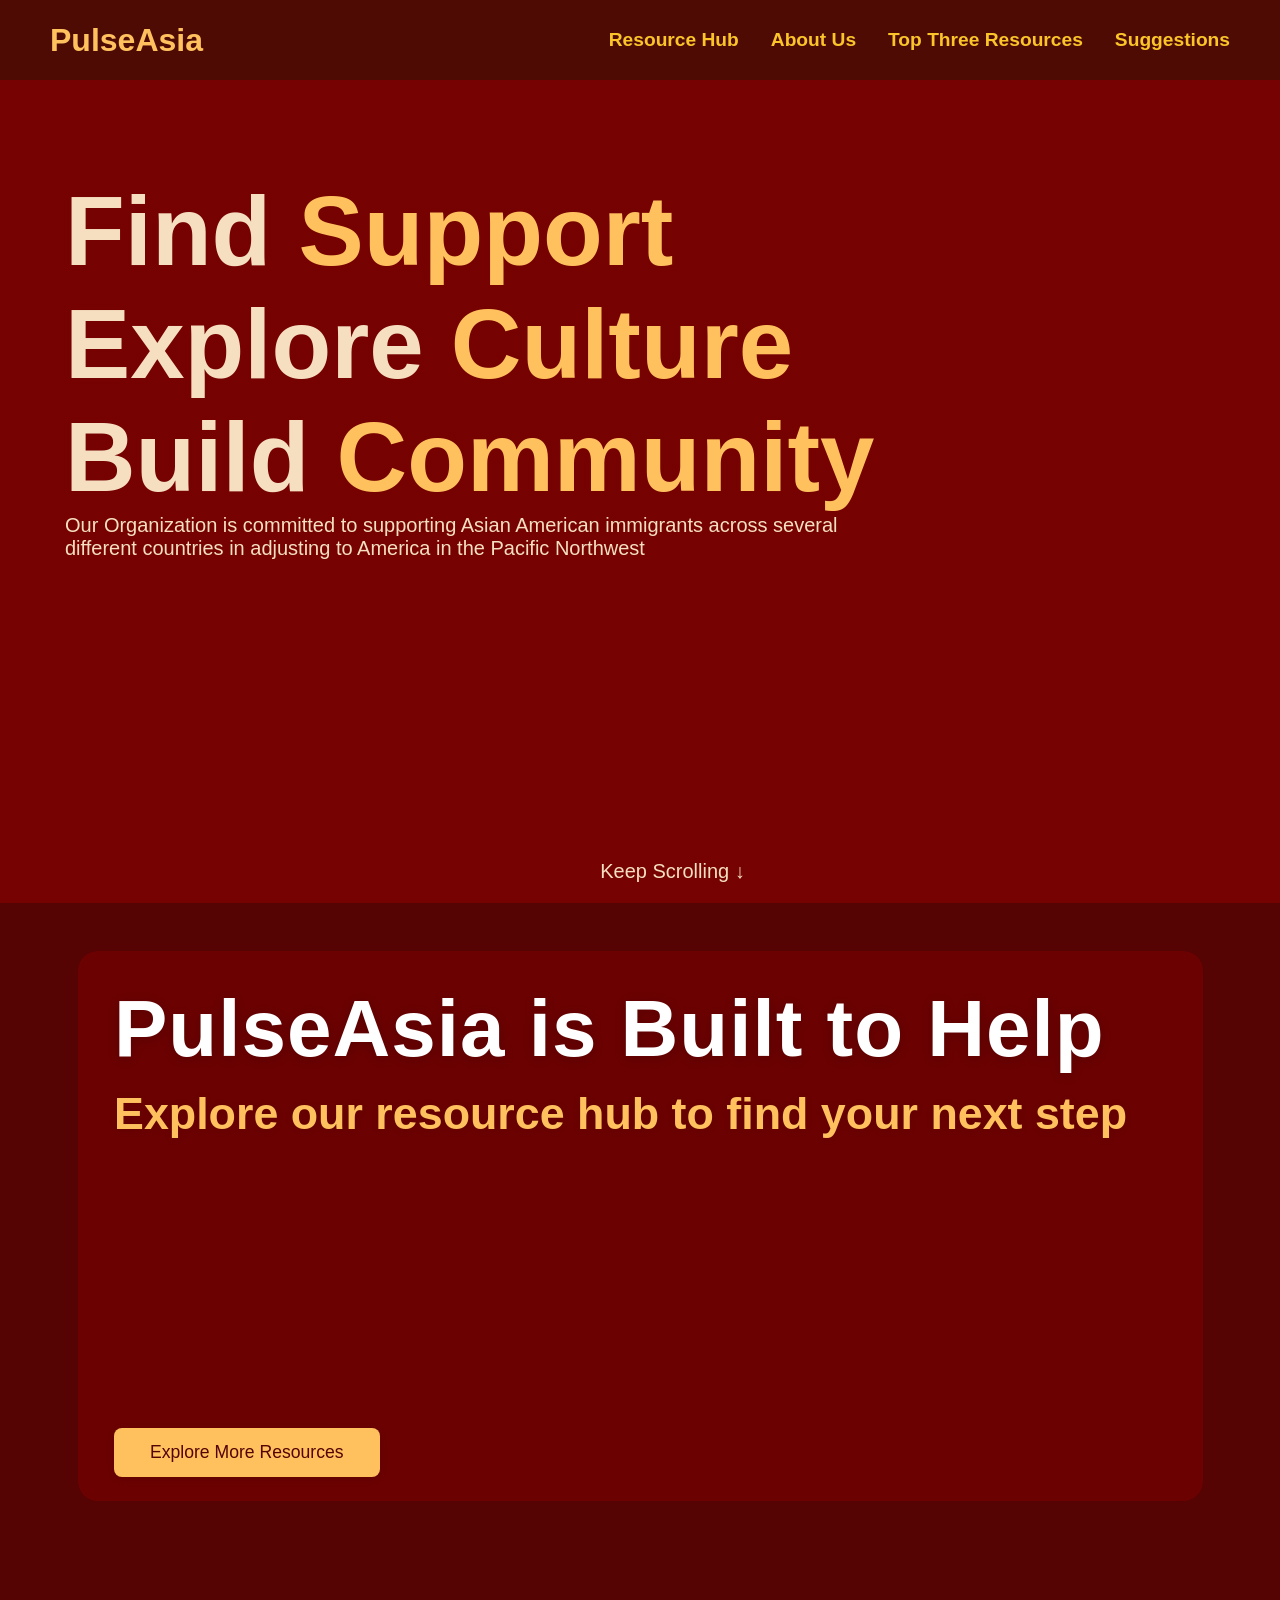
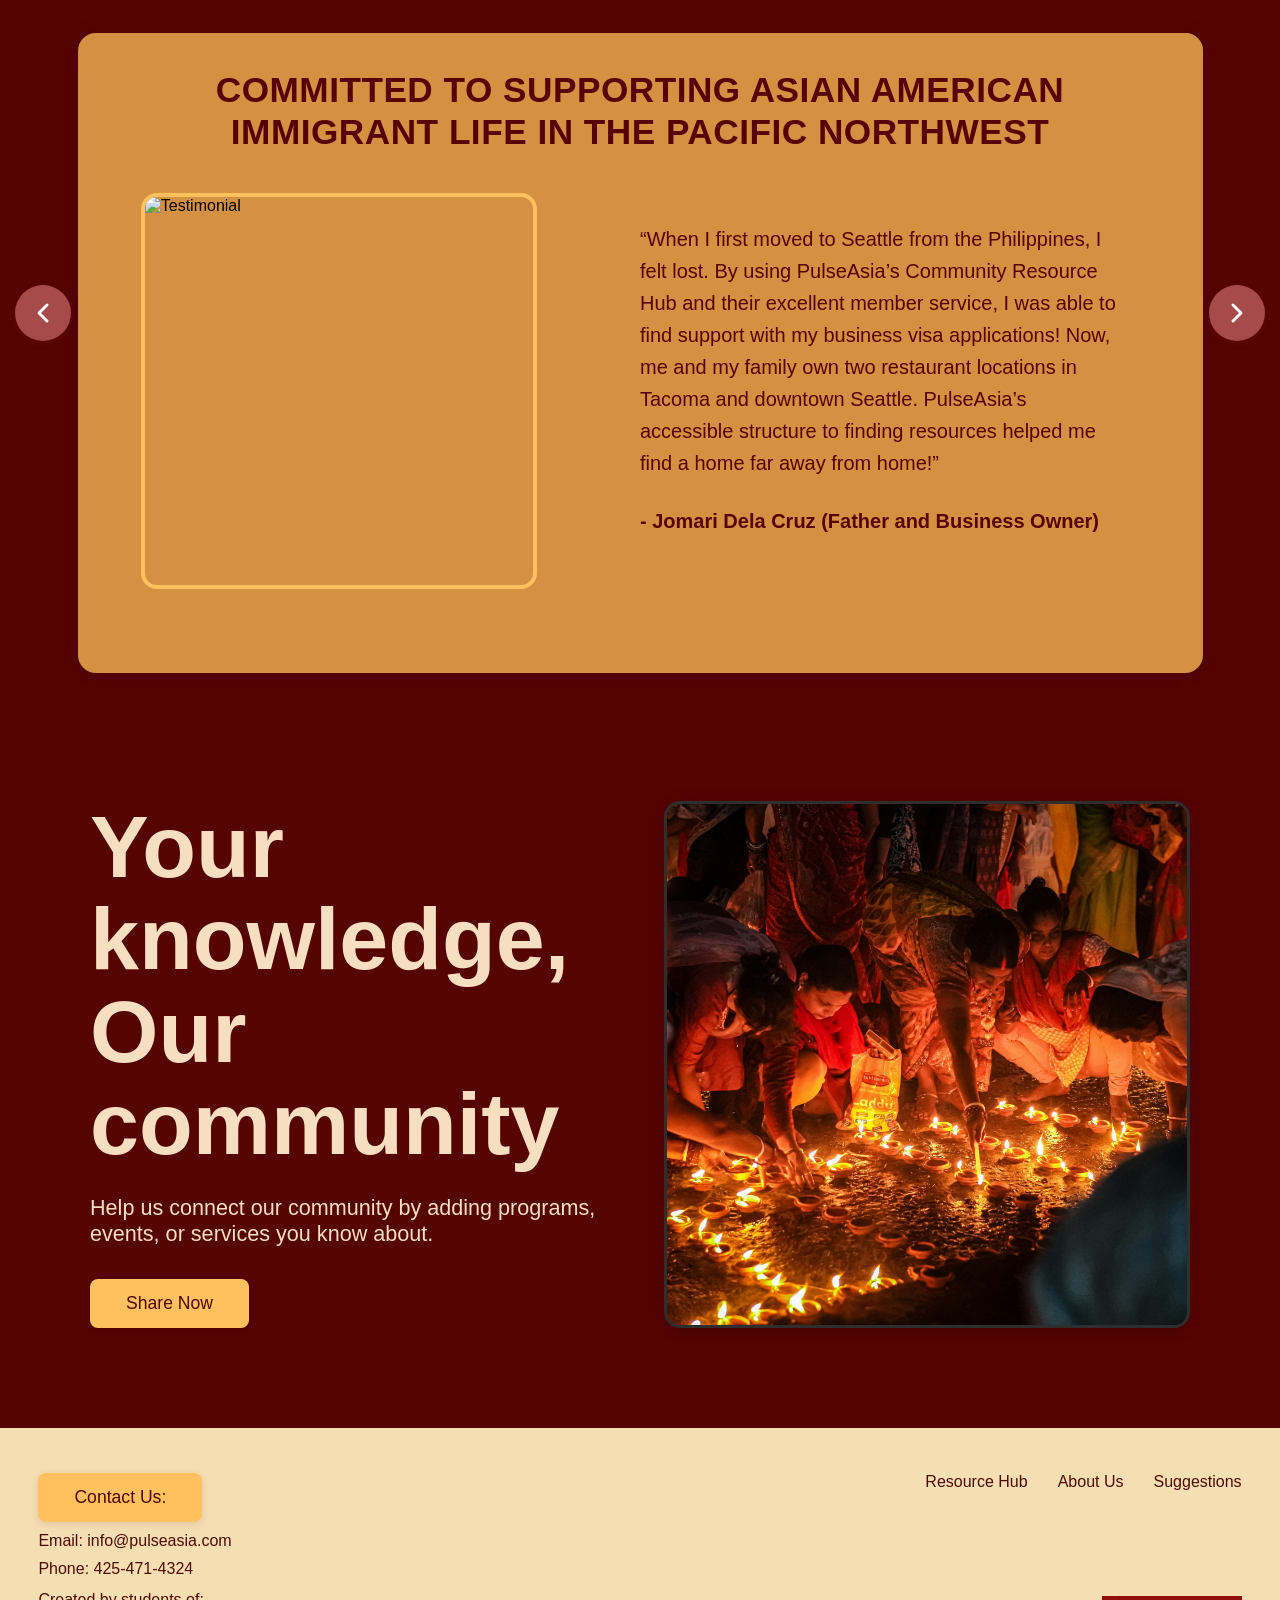
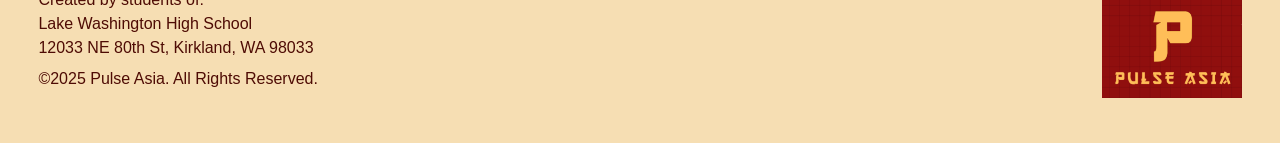
==== commit c1e4a14d: "Changes: fixed headewrs + footers, added some animation +linked google sheet + fixed fonts + more! (" ====
--- a/index.html
+++ b/index.html
@@ -3,13 +3,13 @@
 <head>
     <meta charset="UTF-8">
     <meta name="viewport" content="width=device-width, initial-scale=1.0">
-    <!--name of the website-->
+    <!--name of website-->
     <title>Document</title>
     <!--import css file-->
     <link rel="stylesheet" href="style.css">
 </head>
 <body>
-    <!--import javascript file-->
+    <!--import js file-->
     <script src="main.js"></script>
 
     <nav class="navbar">
@@ -111,7 +111,7 @@
       <div class="footer-content">
         <!-- Left column -->
         <div class="footer-left">
-          <span class="contact-badge">Contact Us:</span>
+          <a href="mailto:moodyxoreo@gmail.com" class="contact-btn">Contact Us:</a>
           <p>Email: info@pulseasia.com</p>
           <p>Phone: 425-471-4324</p>
           <p class="footer-created">
--- a/style.css
+++ b/style.css
@@ -73,10 +73,24 @@
     background-size: cover;         
     background-position: center;    
     color: #F6DFC0;
+
+    animation: fadeInHero 1.5s ease-in-out; 
+}
+
+@keyframes fadeInHero {
+    0% { opacity: 0; transform: translateY(40px); }
+    100% { opacity: 1; transform: translateY(0); }
 }
 
 .main__heroContent h1 {
     font-size: 97.79px;
+    animation: slideIn 1s ease-out 0.3s forwards;
+    opacity: 0;
+}
+
+@keyframes slideIn {
+    0% { opacity: 0; transform: translateX(-50px); }
+    100% { opacity: 1; transform: translateX(0); }
 }
 
 .main__heroWords{
@@ -88,6 +102,13 @@
     text-align: center;
     padding-top: 300px; 
     padding-bottom: 20px;
+
+    animation: bounce 2s infinite; 
+}
+
+@keyframes bounce {
+    0%, 100% { transform: translateY(0); }
+    50% { transform: translateY(-15px); }
 }
 
 /*featured on section*/
@@ -124,6 +145,14 @@
   overflow: hidden;
   position: relative;
   flex-wrap: wrap;
+
+  animation: fadeSlide 1s ease forwards; 
+  opacity:0; 
+}
+
+@keyframes fadeSlide {
+  0% { opacity: 0; transform: translateY(30px); }
+  100% { opacity: 1; transform: translateY(40px); }
 }
 
 .testimonial-heading {
@@ -170,24 +199,42 @@
   flex: 1 1 0;
   display: flex;
   flex-direction: column;
-  justify-content: flex-start; /* Keep content at the top */
-  align-items: center;         /* Center horizontally */
+  justify-content: flex-start; /* keep content at top */
+  align-items: left;         /* center content horizontally */
   padding: 190px 40px 40px 40px;
-  background: #D59042;         /* Match new background */
+  background: #D59042;
   height: 100%;
-}
-
-.testimonial-content h3 {
-  display: none;
-}
-
-.testimonial-content p,
+  text-align: left;          /* center all text inside */
+
+  animation: fadeInText 1s ease forwards;
+  opacity:0;
+}
+
+@keyframes fadeInText {
+    0% {opacity:0; transform: translateY(20px); }
+    100% {opacity:1; transform: translateY(0); }
+}
+
+/* Paragraph text */
+.testimonial-content p {
+  color: #550303;
+  font-size: 1.25rem;
+  margin-bottom: 16px;
+  line-height: 1.6;
+  max-width: 480px;           /* prevent lines from being too long */
+}
+
+/* Author text */
 .testimonial-author {
   color: #550303;
-  font-size: 1.25rem;
-  margin-bottom: 12px;
-  text-align: left; /* left-align text */
-}
+  font-weight: bold;
+  margin-top: 12px;
+  font-size: 1.3rem;
+
+  animation: fadeInText 1s ease forwards;
+  opacity:0;
+}
+
 
 .testimonial-author {
   font-weight: bold;
@@ -218,6 +265,10 @@
   display: flex;
   flex-direction: column;
   justify-content: center;
+
+  animation: fadeIn 1s ease 0.7s forwards;
+  opacity: 0;
+
 }
 
 .community-text h2 {
@@ -225,32 +276,50 @@
   font-weight: bold;
   line-height: 1.05;
   margin-bottom: 24px;
+
+  animation: fadeInText 1s ease 0.3s forwards;
+  opacity: 0;
 }
 
 .community-text p {
   font-size: 1.35rem;
   margin-bottom: 32px;
   color: #F6DFC0;
+
+  animation: fadeInText 1s ease 0.5s forwards;
+  opacity: 0;
 }
 
 .community-btn {
   background: #FFC15E;
   color: #550303;
-  border: none;
+  border: 0 !important;
+  outline: 0 !important;
+  text-decoration: none !important;
+  -webkit-tap-highlight-color: transparent;
+
   border-radius: 8px;
-  padding: 16px 64px; /* Wider button */
-  font-size: 1.15rem;
+  padding: 14px 36px;
+  font-size: 1.1rem;
   font-weight: 500;
   cursor: pointer;
+  box-shadow: 0 2px 8px rgba(0,0,0,0.10);
+  margin-top: auto;
+  align-self: flex-start;
   transition: background 0.2s;
-  width: 80%; 
-  max-width: 320px;
   display: inline-block;
 }
 
-.community-btn:hover {
-  background: #E19C4D;
-}
+.community-btn:hover,
+.community-btn:focus,
+.community-btn:active {
+  outline: none;
+  text-decoration: none;
+  transform: scale(1.05);
+  background: #E19C4D; 
+  transition: transform 0.3s ease, background 0.3s ease;
+}
+
 
 .community-image {
   flex: 1;
@@ -258,6 +327,10 @@
   justify-content: center;
   align-items: center;
   height: 100%;
+
+  animation: fadeIn 1s ease 0.7s forwards;
+  opacity: 0;
+
 }
 
 .community-image img {
@@ -295,14 +368,36 @@
   padding-left: 0;
 }
 
-.contact-badge {
+
+
+.contact-btn {
+  background: #FFC15E;
+  color: #550303;
+  border: 0 !important;
+  outline: 0 !important;
+  text-decoration: none !important;
+  -webkit-tap-highlight-color: transparent;
+
+  border-radius: 8px;
+  padding: 14px 36px;
+  font-size: 1.1rem;
+  font-weight: 500;
+  cursor: pointer;
+  box-shadow: 0 2px 8px rgba(0,0,0,0.10);
+  margin-top: auto;
+  align-self: flex-start;
+  transition: background 0.2s;
   display: inline-block;
-  background-color: #FFC15E;
-  color: #4E0B04;
-  padding: 6px 12px;
-  border-radius: 8px;
-  font-weight: 600;
-  margin-bottom: 12px;
+}
+
+.contact-btn:hover,
+.contact-btn:focus,
+.contact-btn:active {
+  outline: none;
+  text-decoration: none;
+  transform: scale(1.05);
+  background: #E19C4D; 
+  transition: transform 0.3s ease, background 0.3s ease;
 }
 
 .footer-created {
@@ -368,6 +463,15 @@
     url('/images/middle-age-friends-having-fun.jpg') center center/cover no-repeat;
   display: flex;
   align-items: flex-start;
+
+  transition: transform 10s ease; 
+  animation: fadeIn 5s ease forwards; 
+  opacity:0;
+}
+
+@keyframes fadeIn{
+    0% {opacity:0; transform: scale(0.98); }
+    100% {opacity:1; transform: scale(1); }
 }
 
 .hero-banner-content {
@@ -404,7 +508,11 @@
 .hero-banner-btn {
   background: #FFC15E;
   color: #550303;
-  border: none;
+  border: 0 !important;
+  outline: 0 !important;
+  text-decoration: none !important;
+  -webkit-tap-highlight-color: transparent;
+
   border-radius: 8px;
   padding: 14px 36px;
   font-size: 1.1rem;
@@ -417,9 +525,16 @@
   display: inline-block;
 }
 
-.hero-banner-btn:hover {
-  background: #E19C4D;
-}
+.hero-banner-btn:hover,
+.hero-banner-btn:focus,
+.hero-banner-btn:active {
+  outline: none;
+  text-decoration: none;
+  transform: scale(1.05);
+  background: #E19C4D; 
+  transition: transform 0.3s ease, background 0.3s ease;
+}
+
 
 .testimonial-section {
   position: relative;
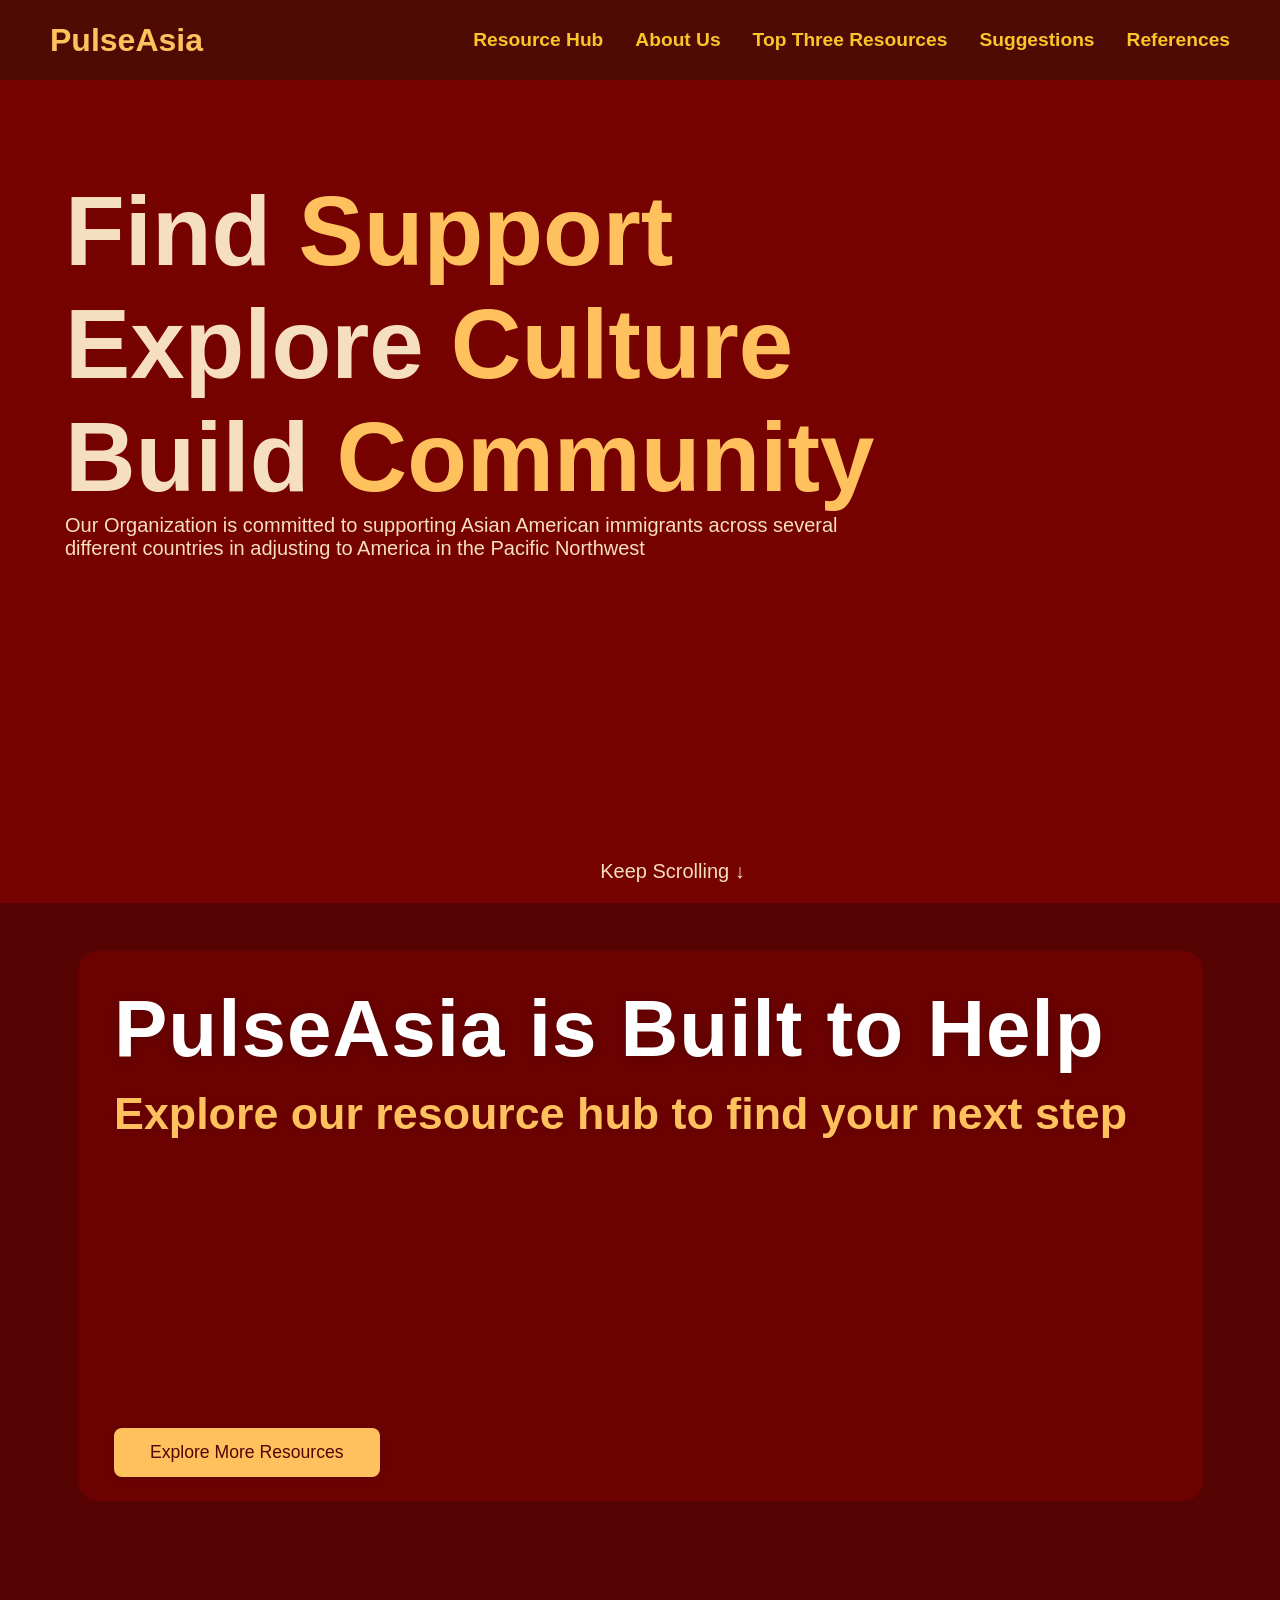
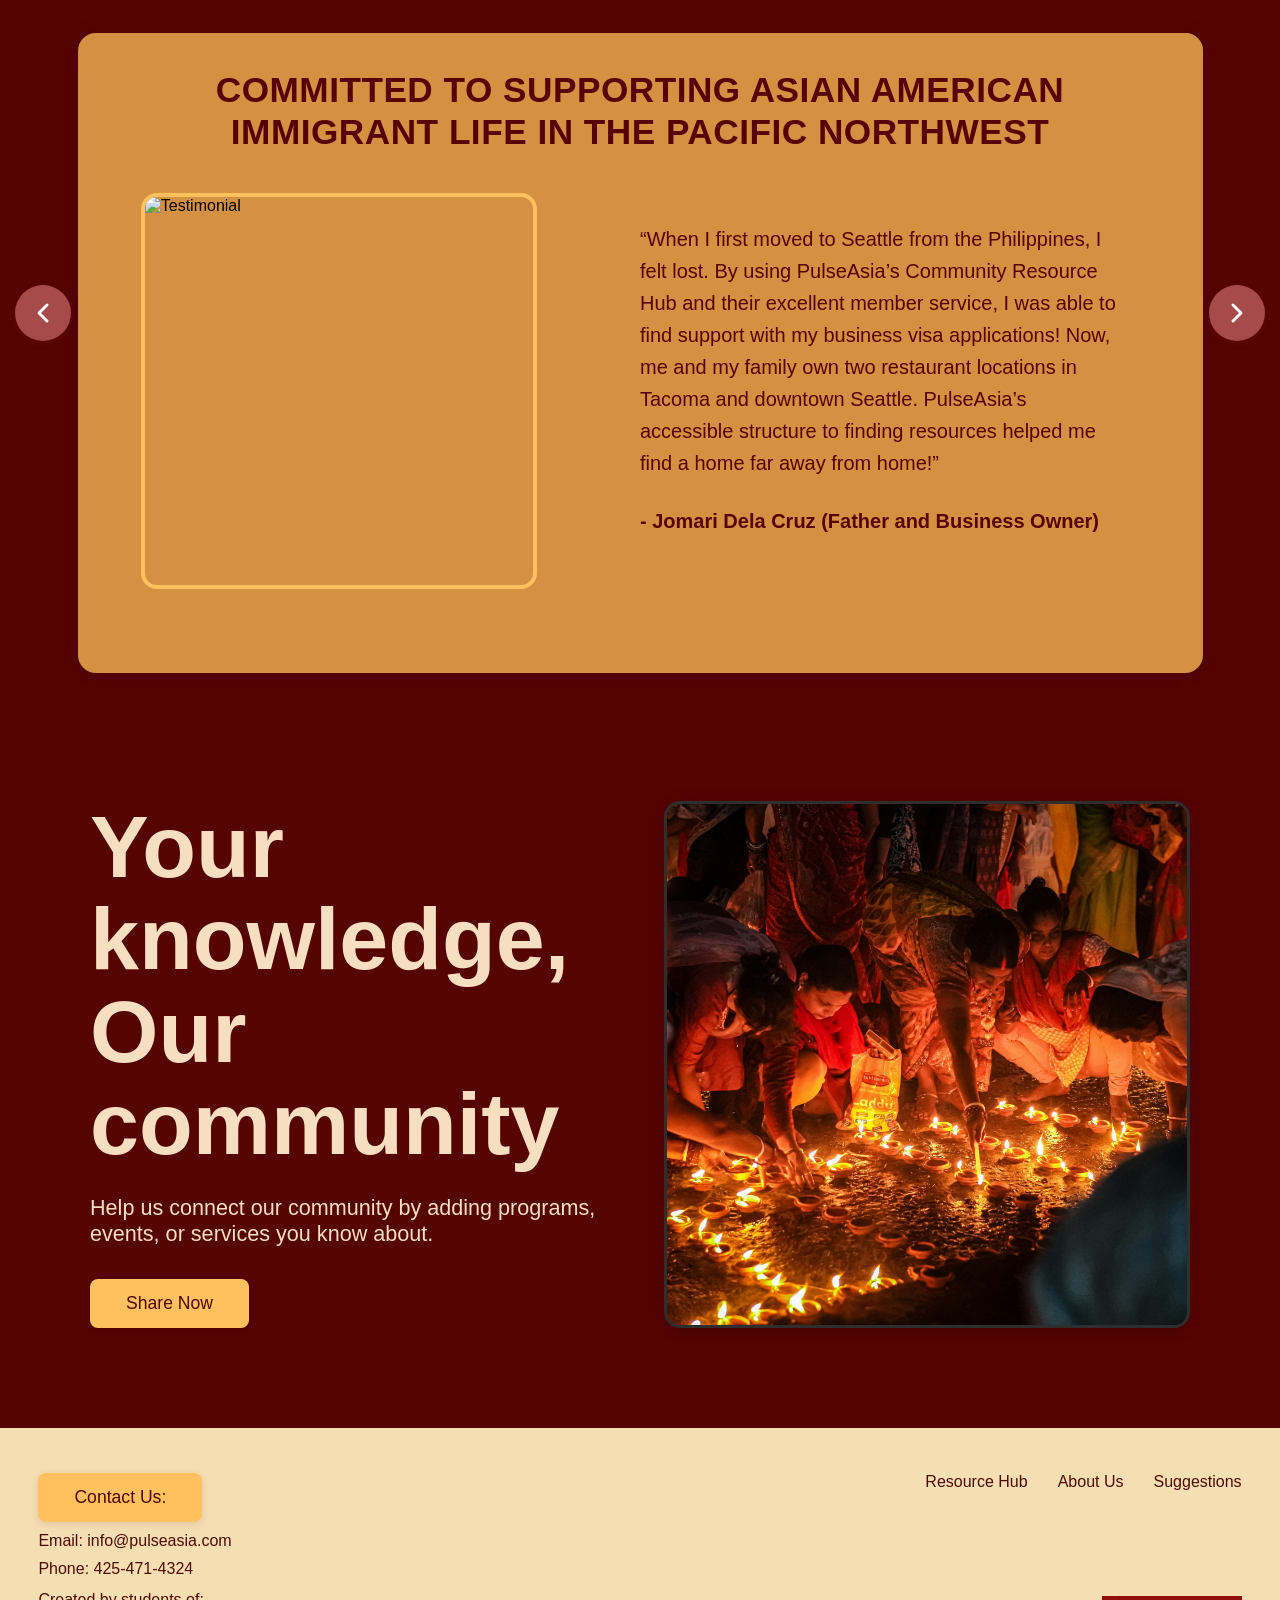
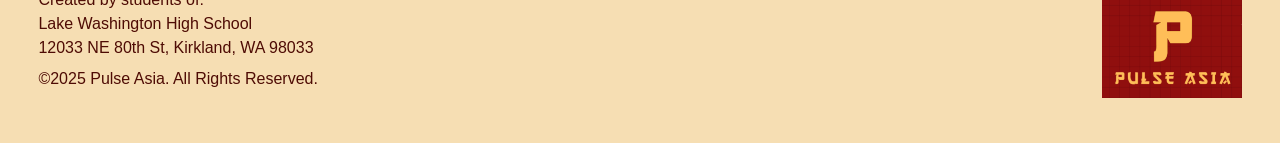
==== commit 529e9564: "fixed references link" ====
--- a/index.html
+++ b/index.html
@@ -28,6 +28,10 @@
                 <li class="navbar__item">
                     <a href="/suggestions/suggestions.html" class="navbar__links">Suggestions</a>
                 </li>
+                <li class="navbar__item">
+                    <a href="/References/references.html" class="navbar__links">References</a>
+                </li>
+                
             </ul>
         </div>
         
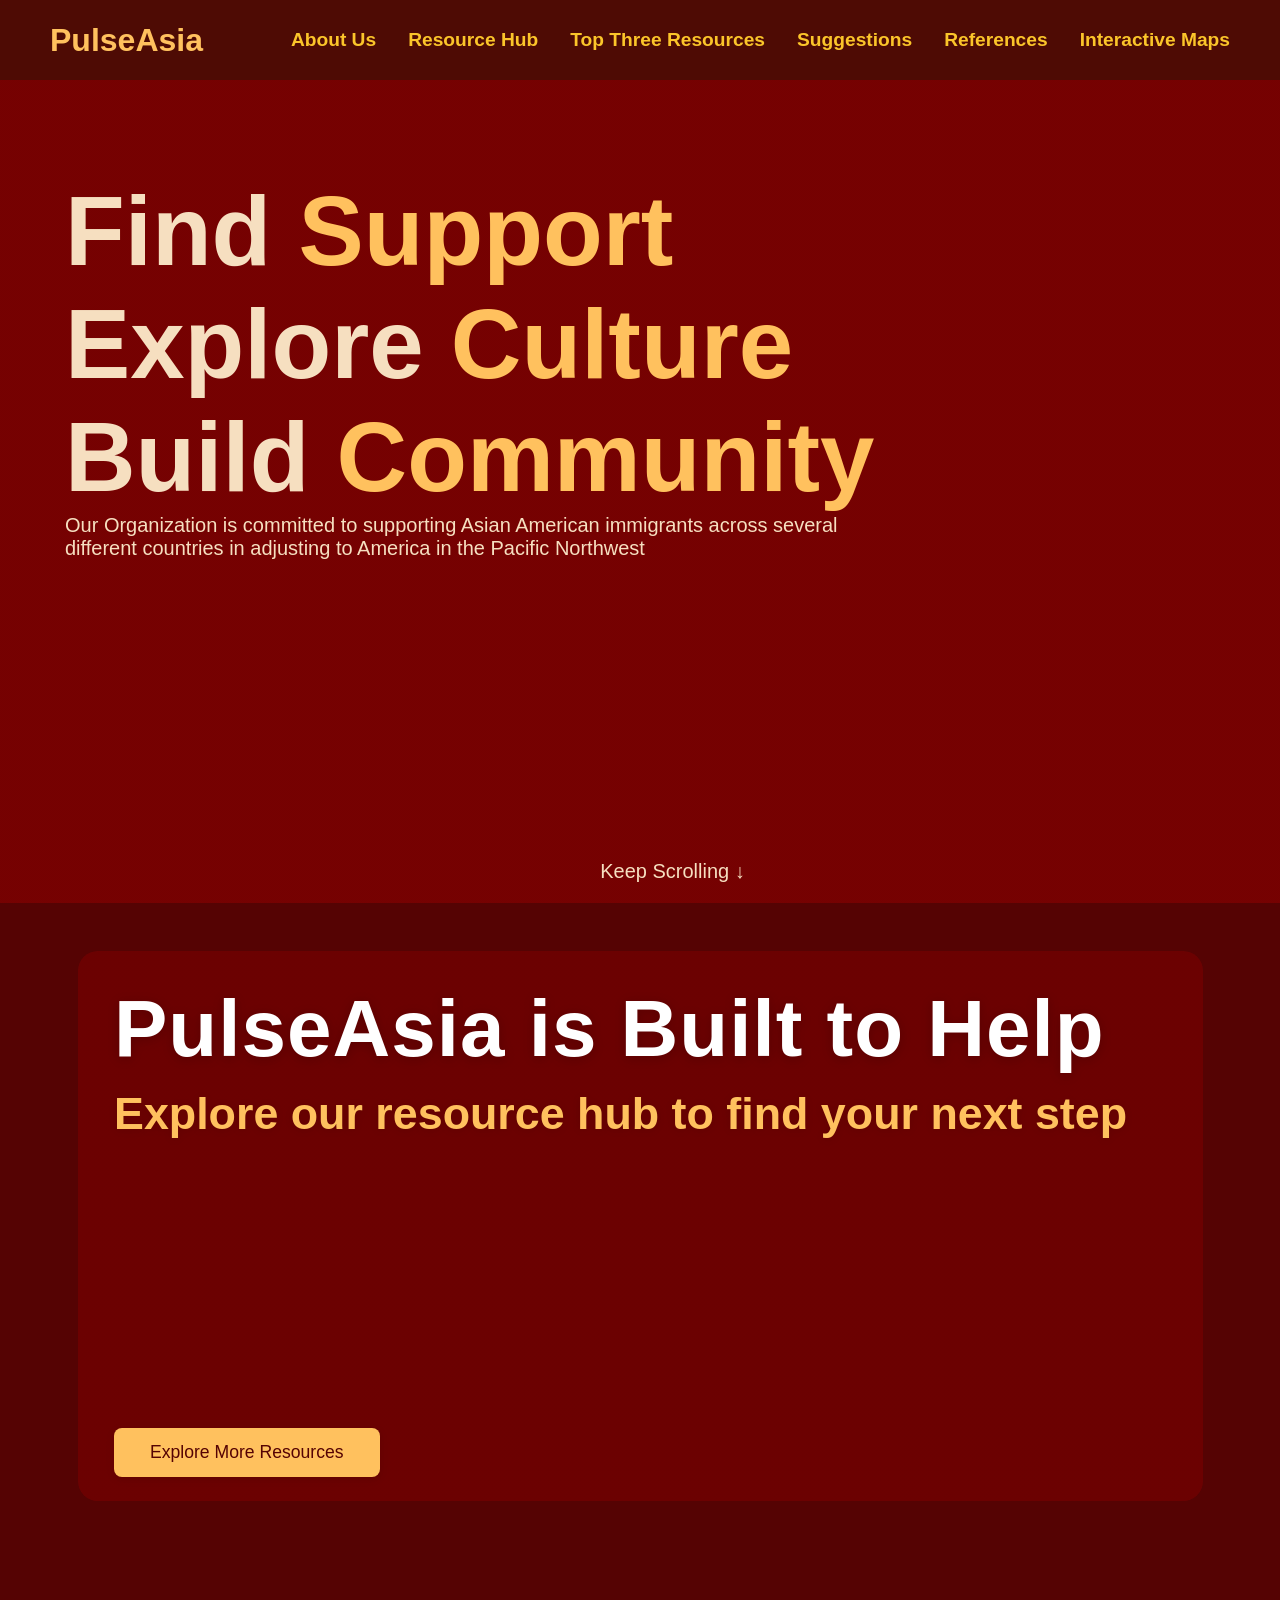
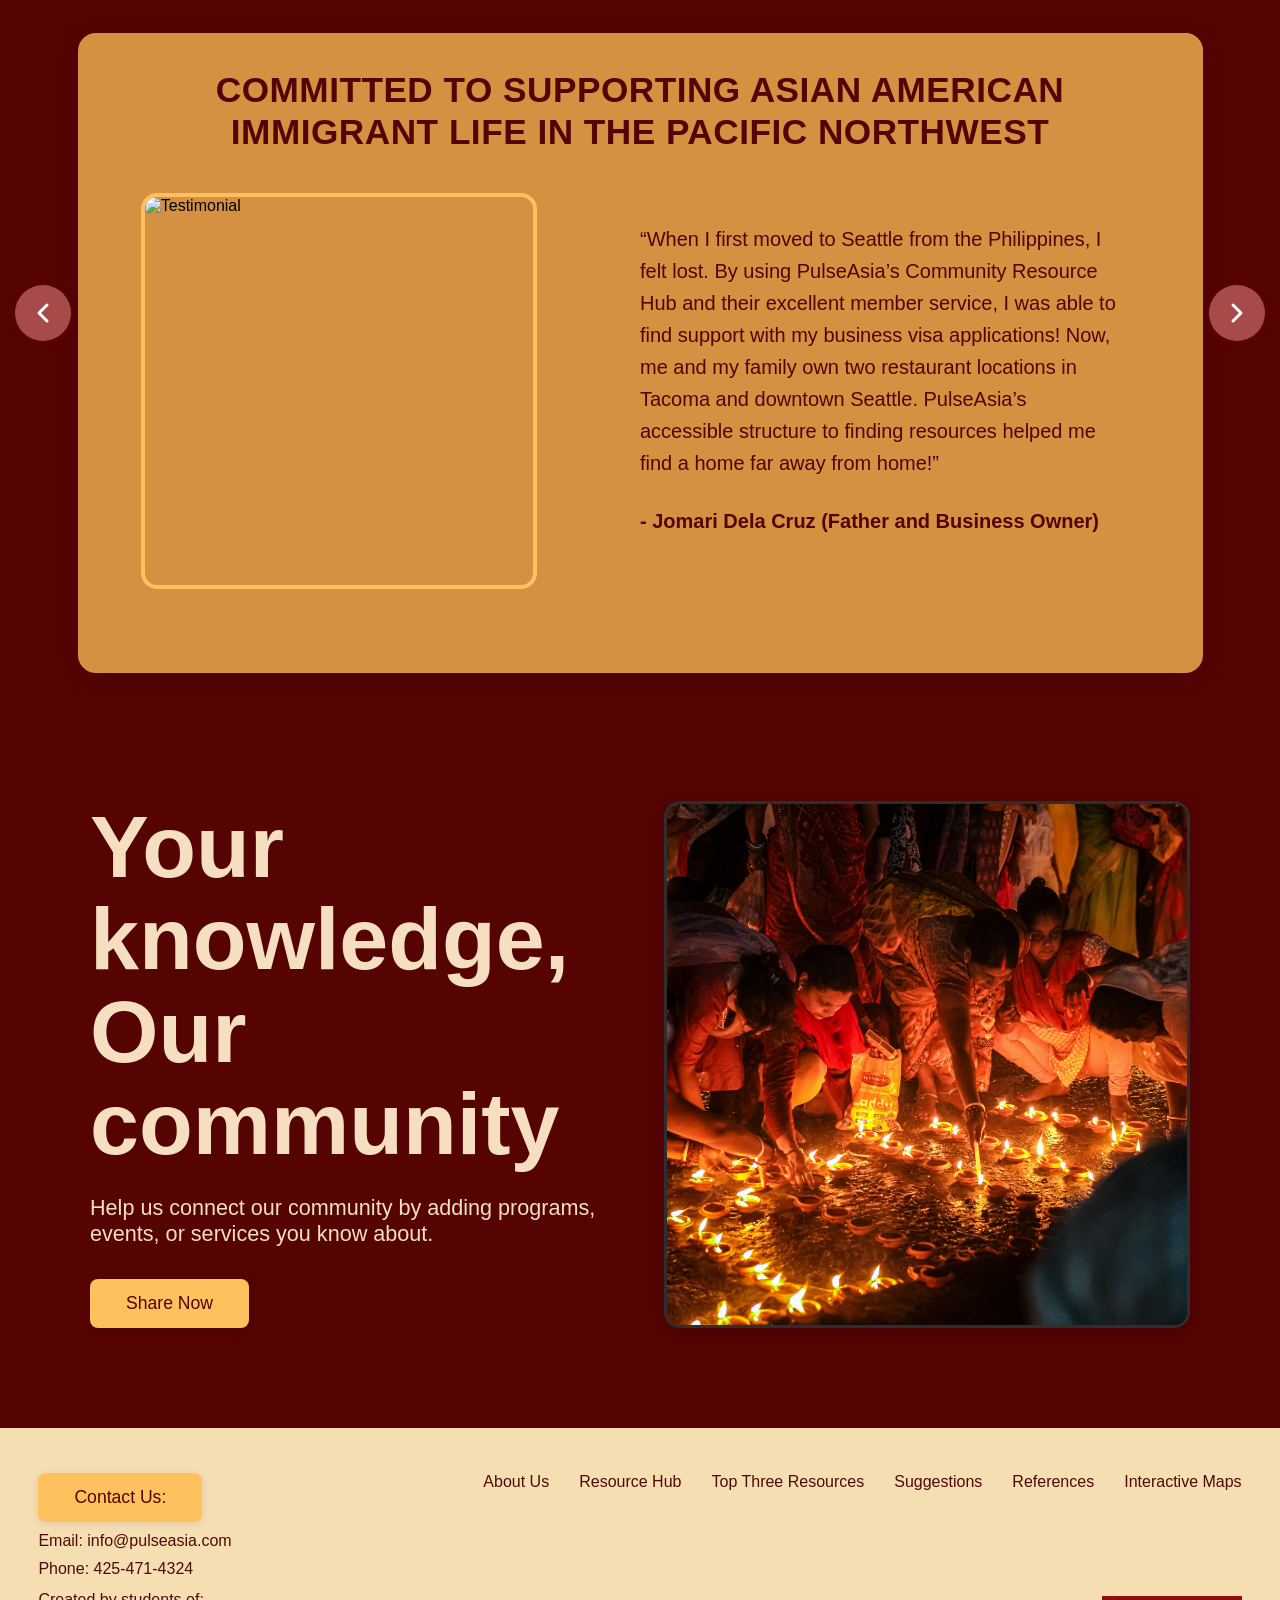
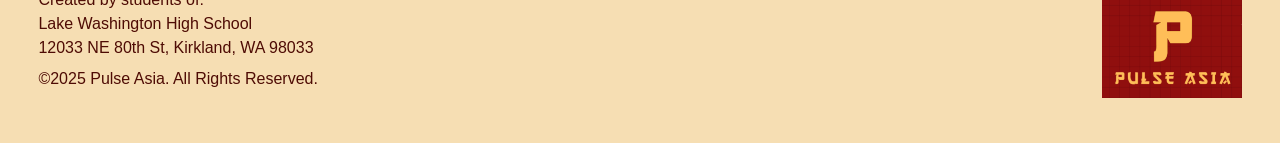
==== commit 5a33e9e2: "😂😂😂😂😂doin email correctly ts time" ====
--- a/index.html
+++ b/index.html
@@ -15,24 +15,14 @@
     <nav class="navbar">
         <div class="navbar__container">
             <a href="#" id="navbar__logo">PulseAsia</a>
-            <ul class="navbar__menu">
-                <li class="navbar__item">
-                    <a href="/resourcesPage/resources.html" class="navbar__links">Resource Hub</a>
-                </li>
-                <li class="navbar__item">
-                    <a href="/aboutus/aboutus.html" class="navbar__links">About Us</a>
-                </li>
-                <li class="navbar__item">
-                    <a href="/topthreeresources/topthreeresources.html" class="navbar__links">Top Three Resources</a>
-                </li>
-                <li class="navbar__item">
-                    <a href="/suggestions/suggestions.html" class="navbar__links">Suggestions</a>
-                </li>
-                <li class="navbar__item">
-                    <a href="/References/references.html" class="navbar__links">References</a>
-                </li>
-                
-            </ul>
+        <ul class="navbar__menu">
+          <li><a href="../aboutus/aboutus.html">About Us</a></li>
+          <li><a href="../resourcesPage/resources.html">Resource Hub</a></li>
+          <li><a href="../topthreeresources/topthreeresources.html">Top Three Resources</a></li>
+          <li><a href="../suggestions/suggestions.html">Suggestions</a></li>
+          <li><a href="../References/references.html">References</a></li>
+          <li><a href ="../interactiveMap/map.html">Interactive Maps</a></li>
+        </ul>
         </div>
         
     </nav>
@@ -115,7 +105,7 @@
       <div class="footer-content">
         <!-- Left column -->
         <div class="footer-left">
-          <a href="mailto:moodyxoreo@gmail.com" class="contact-btn">Contact Us:</a>
+          <a href="mailto:ali.samina.star@gmail.com" class="contact-btn">Contact Us:</a>
           <p>Email: info@pulseasia.com</p>
           <p>Phone: 425-471-4324</p>
           <p class="footer-created">
@@ -130,9 +120,13 @@
         <!-- Right column -->
         <div class="footer-right">
           <nav class="footer-links">
+
+          <a href="/aboutus/aboutus.html">About Us</a>
           <a href="/resourcesPage/resources.html">Resource Hub</a>
-          <a href="/aboutus/aboutus.html">About Us</a>
+          <a href="/topthreeresources/topthreeresources.html">Top Three Resources</a>
           <a href="/suggestions/suggestions.html">Suggestions</a>
+          <a href="/References/references.html">References</a>
+          <a href ="/interactiveMap/map.html">Interactive Maps</a>
           </nav>
           <img
             src="/images/PULSEASIALOGO.png"
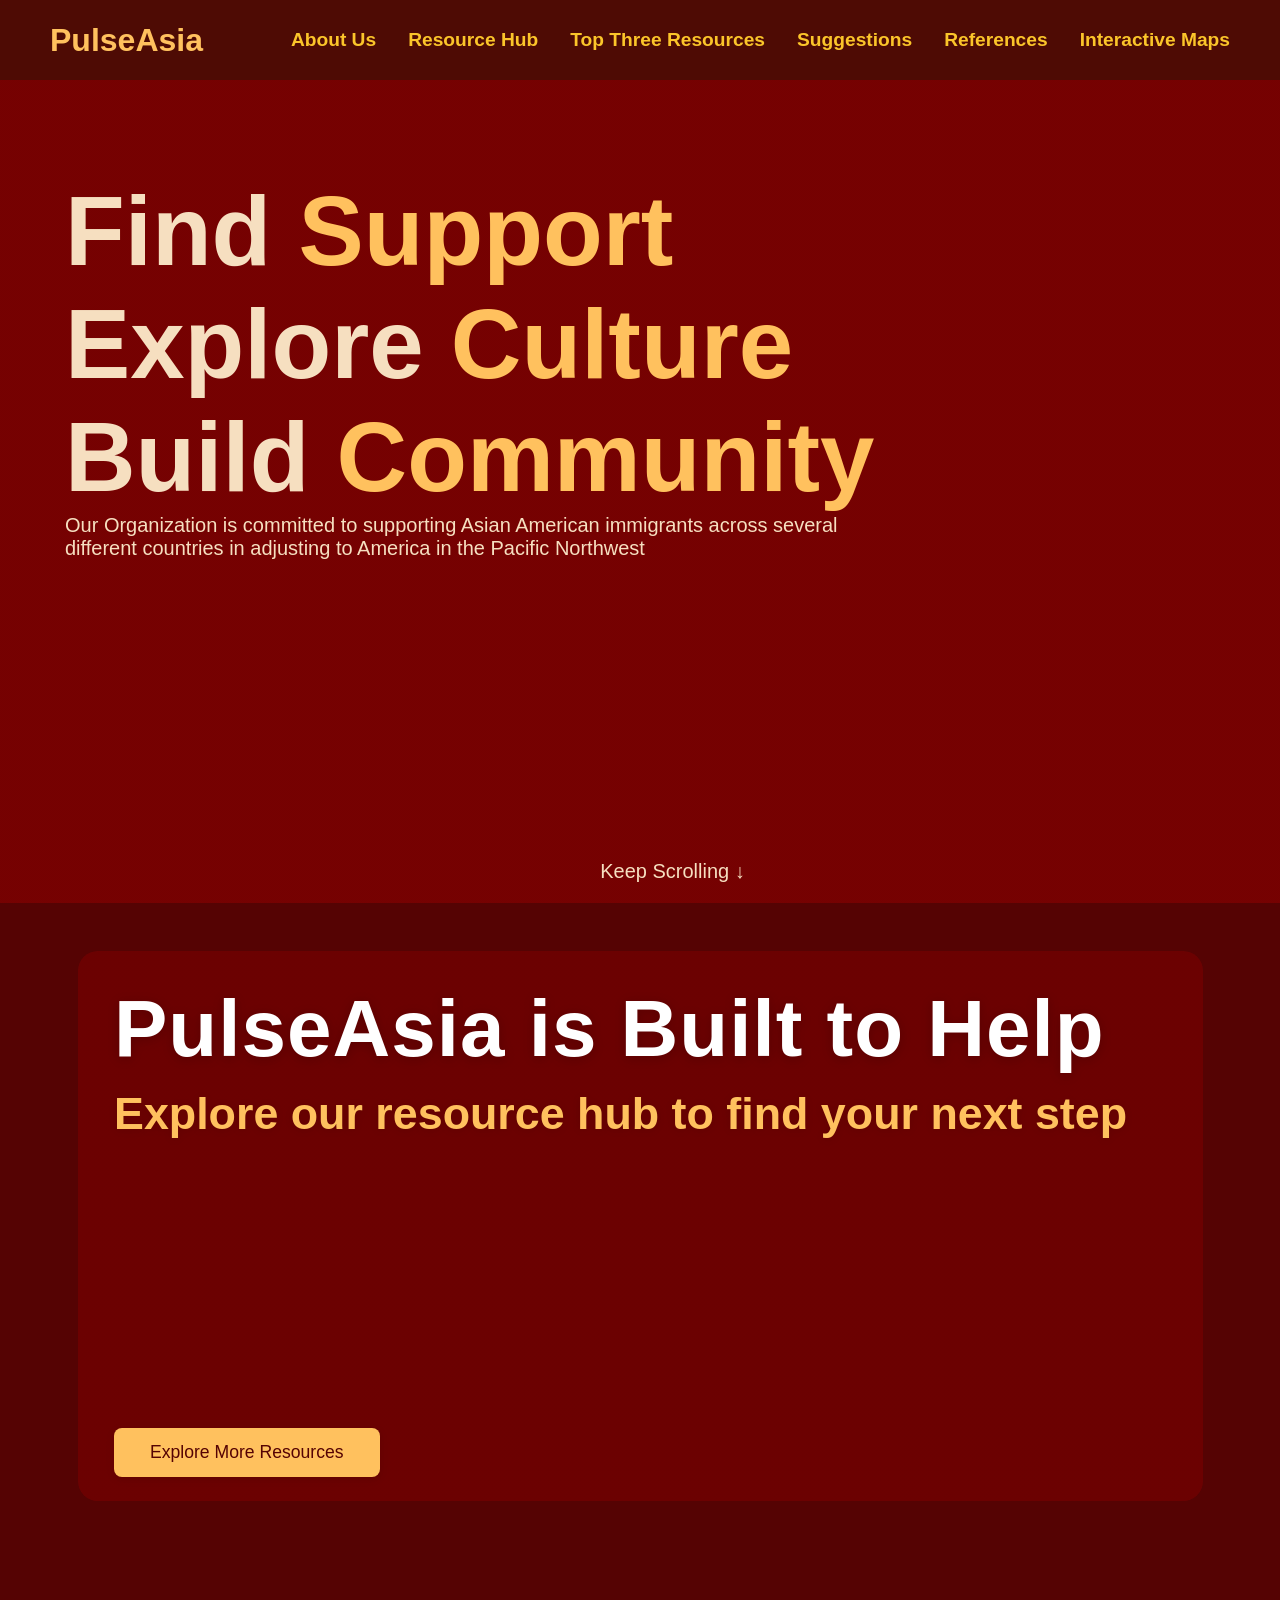
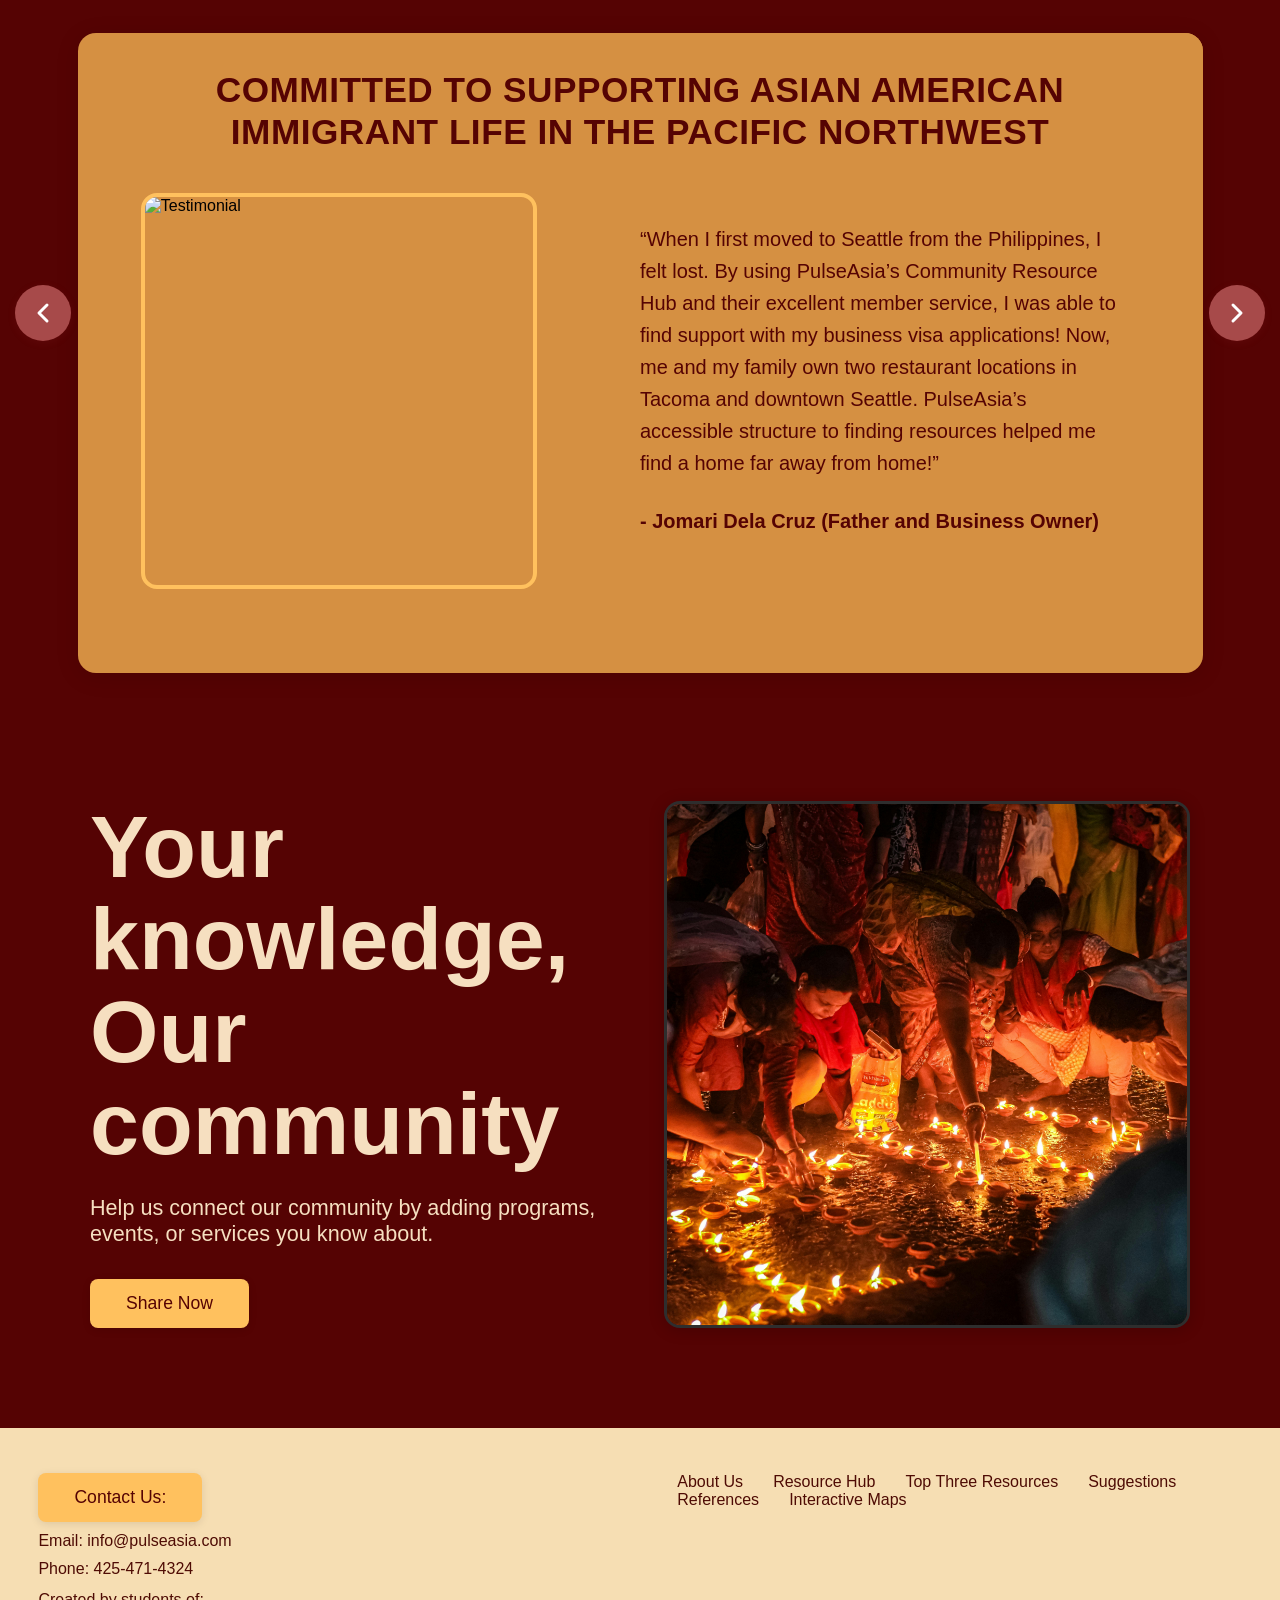
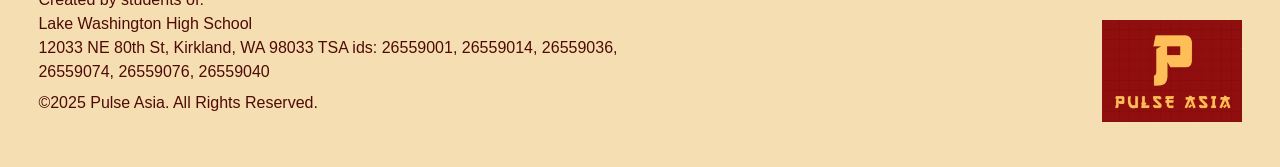
==== commit 78b841f3: "hi mbbb gngg" ====
--- a/index.html
+++ b/index.html
@@ -112,6 +112,7 @@
             Created by students of:<br />
             Lake Washington High School<br />
             12033 NE 80th St, Kirkland, WA 98033
+            TSA ids: 26559001, 26559014, 26559036, 26559074, 26559076, 26559040
           </p>
           <p class="footer-copyright">
             ©2025 Pulse Asia. All Rights Reserved.
